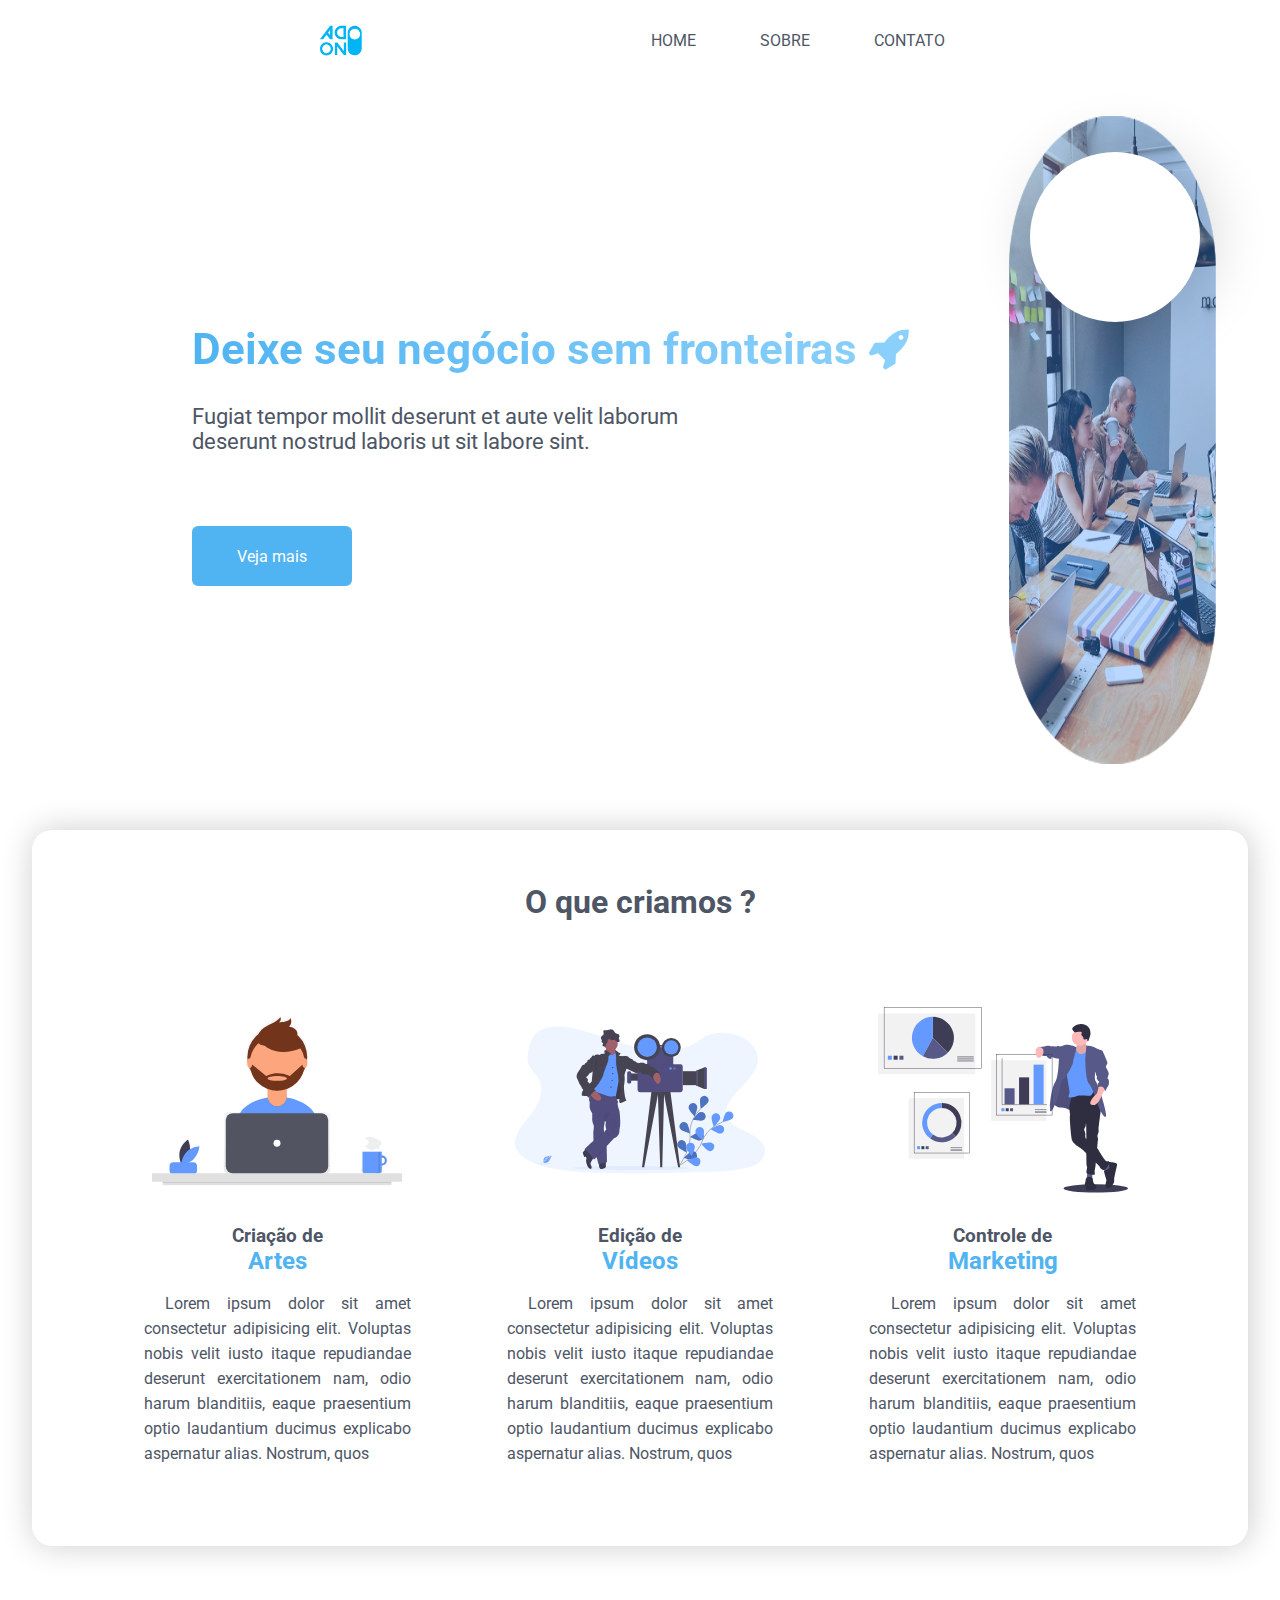
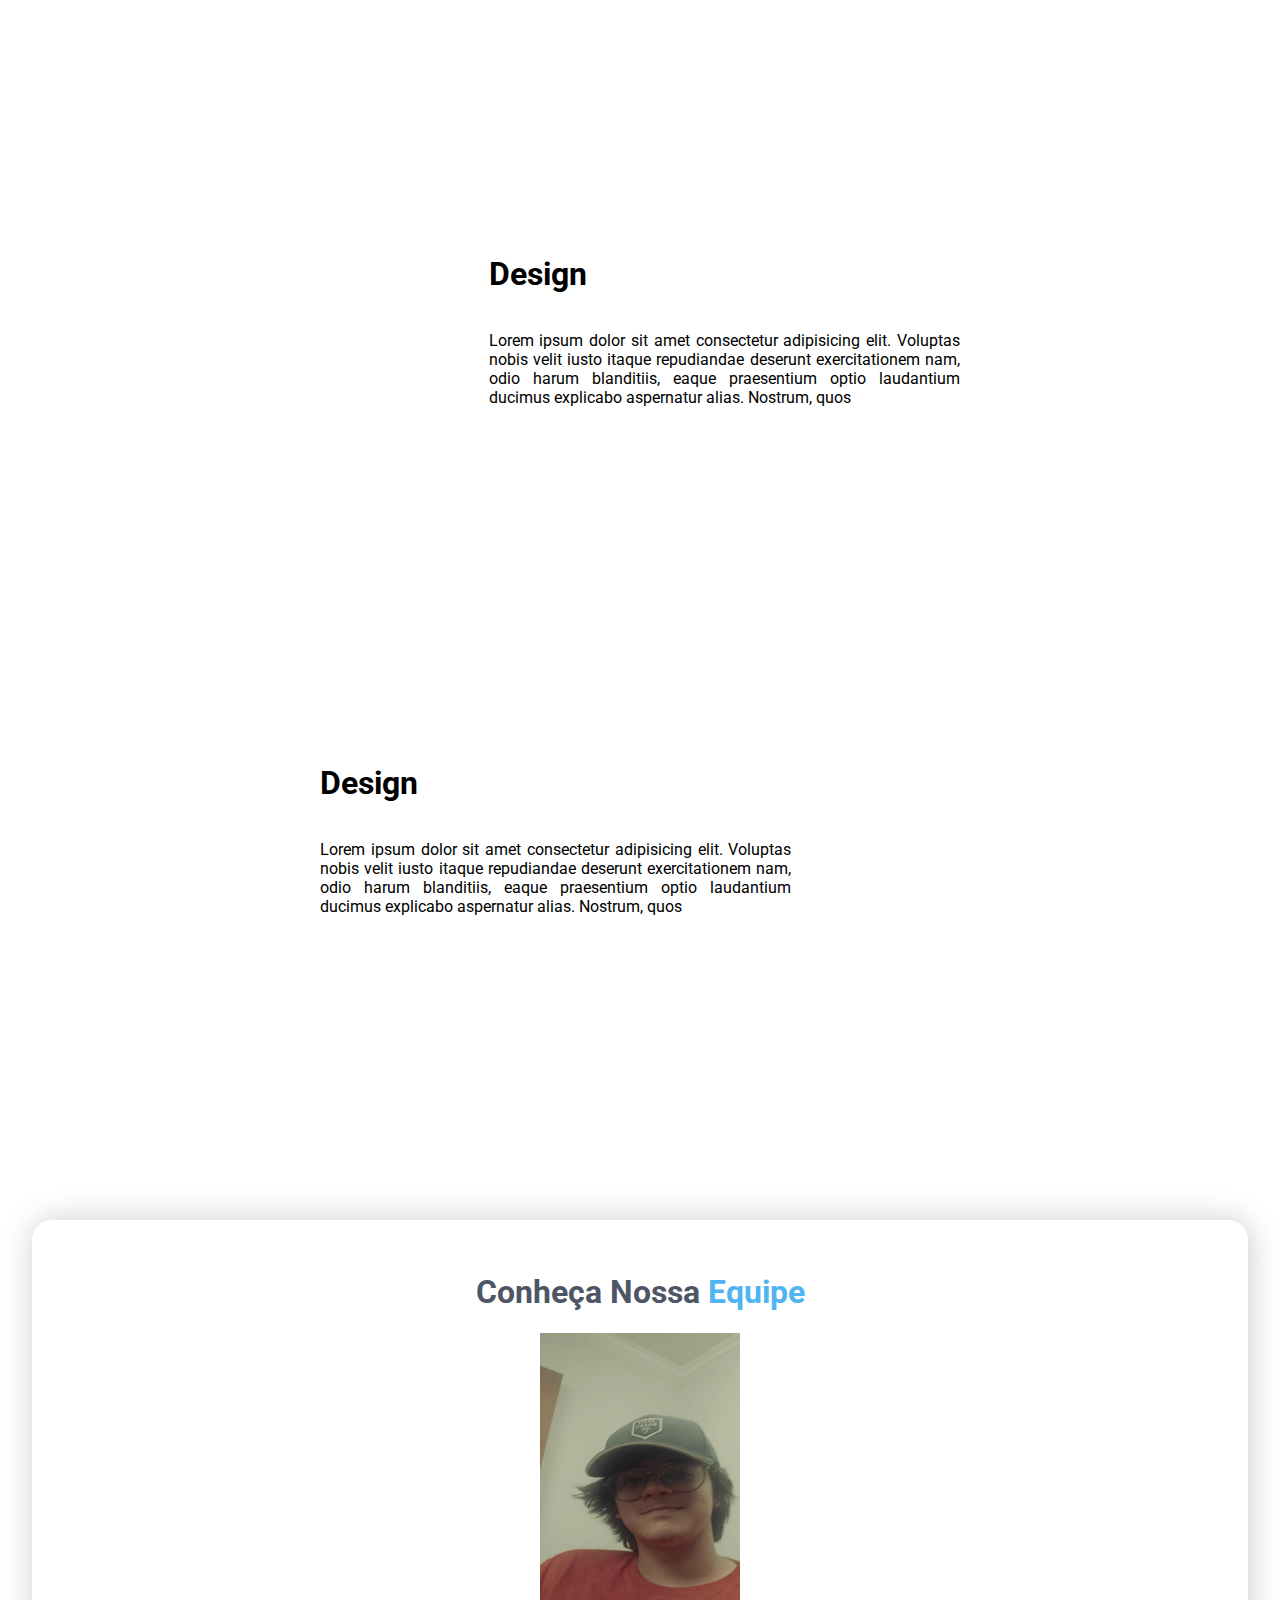
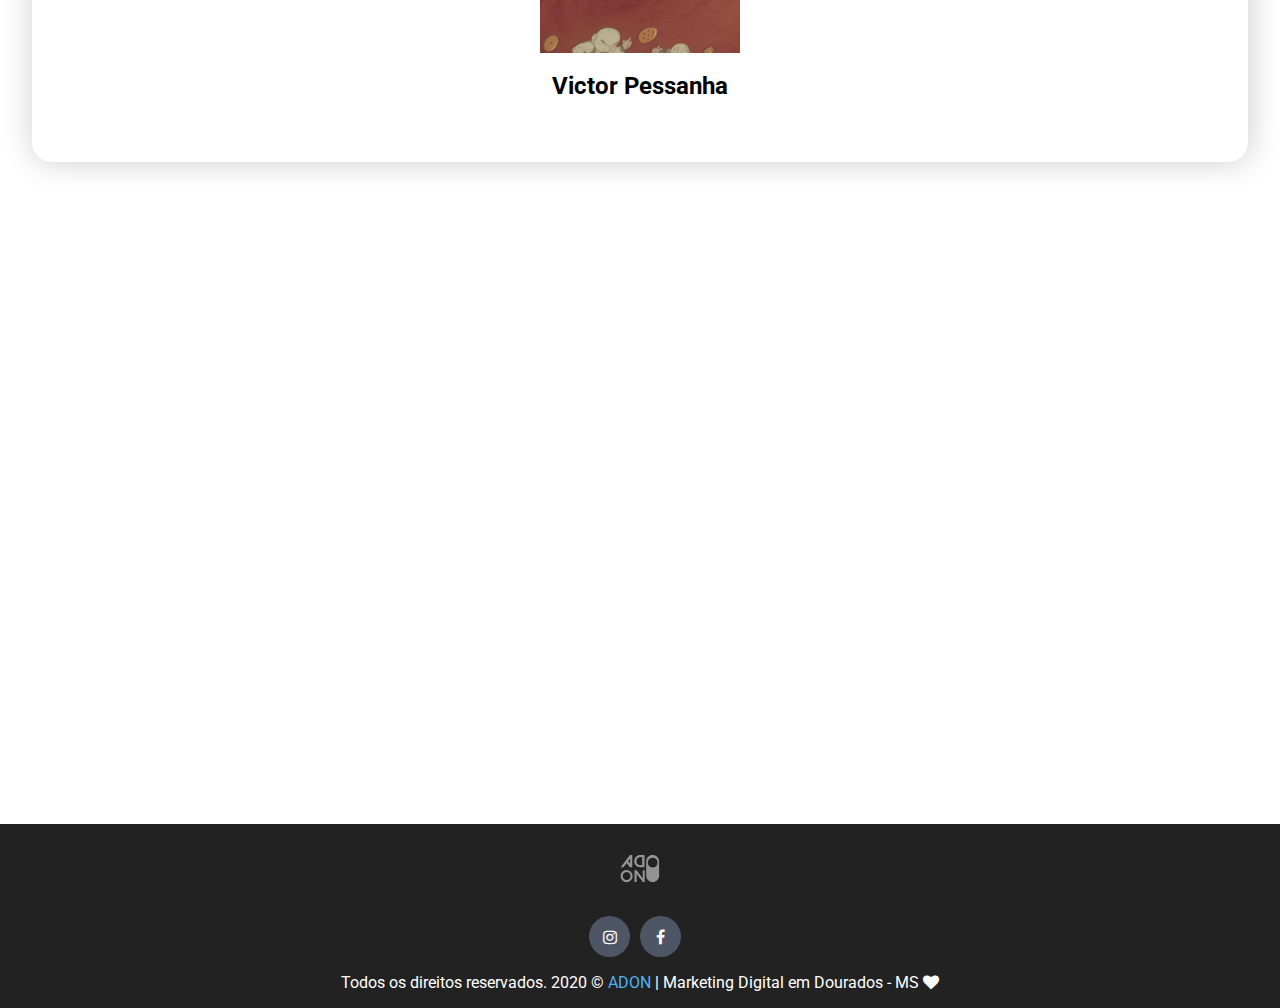
==== index.html @ f7640af8 "add descriptions" ====
<!DOCTYPE html>
<html lang="pt-br">
<head>
    <meta charset="UTF-8">
    <meta name="viewport" content="width=device-width, initial-scale=1.0">
    <link rel="stylesheet" href="./public/css/style.css">
    <link rel="stylesheet" href="./public/css/animation.css">
    <link rel="stylesheet" href="./public/css/section-map.css">
    <link rel="stylesheet" href="./public/css/scroll.css">
    <link href="https://fonts.googleapis.com/css2?family=Roboto:wght@400;700&display=swap" rel="stylesheet">
    <link rel="stylesheet" href="https://cdnjs.cloudflare.com/ajax/libs/font-awesome/4.7.0/css/font-awesome.min.css">
    <link rel="stylesheet" href="https://cdnjs.cloudflare.com/ajax/libs/animate.css/4.1.1/animate.min.css"/>
    <link rel="icon" href="./public/img/favicon.ico">
   
    <title>Ad On</title>
</head>

<body>
    
        <!--Header-->
        <header id="menu">

            <img class="logo" src="./public/img/logo.png" alt="logo">

            <nav class="menu-align">
                <ul class="menu">
                    <li><a href="#home" >HOME</a></li>
                    <li><a href="#sobre">SOBRE</a></li>
                    <li><a href="#contato">CONTATO</a></li>
                </ul>
            </nav>
        </header>

    <main>

        <!--Introduction-->
        <div id="home" class="presentation">
       
            <section class="introduction">
                <div class="intro-text">
                    <h1>Deixe seu negócio sem fronteiras
                        <i class="fa fa-rocket"></i>
                    </h1> 
                    <p>Fugiat tempor mollit deserunt et aute velit laborum deserunt nostrud laboris ut sit labore sint.</p>
                </div>

                <div class="button">
                    <button class="press-button">Veja mais</button>
                </div>

                <div class="circle"></div>

            </section>

            
        </div>

        <!--Sobre-->
        <div id="sobre"></div>
        <section class="container">

            <div class="cto-container">

                <h1>O que criamos ?</h1>

                <div class="cards">

                    <div class="card">
                        <img src="./public/svg/Designer.svg" alt="">
                        <h3>Criação de <h2>Artes</h2></h3>
                        <p>Lorem ipsum dolor sit amet consectetur adipisicing elit. Voluptas nobis velit iusto itaque repudiandae deserunt exercitationem nam, odio harum blanditiis, eaque praesentium optio laudantium ducimus explicabo aspernatur alias. Nostrum, quos</p>

                    </div>

                    <div class="card">
                        <img src="./public/svg/videographer.svg" alt="">
                        <h3>Edição de <h2>Vídeos</h2></h3>
                        <p>Lorem ipsum dolor sit amet consectetur adipisicing elit. Voluptas nobis velit iusto itaque repudiandae deserunt exercitationem nam, odio harum blanditiis, eaque praesentium optio laudantium ducimus explicabo aspernatur alias. Nostrum, quos</p>

                    </div>

                    <div class="card">
                        <img src="./public/svg/data.svg" alt="">
                        <h3>Controle de <h2>Marketing</h2></h3>
                        <p>Lorem ipsum dolor sit amet consectetur adipisicing elit. Voluptas nobis velit iusto itaque repudiandae
                        deserunt exercitationem nam, odio harum blanditiis, eaque praesentium optio laudantium ducimus explicabo aspernatur alias. Nostrum, quos</p>
                    </div>
            
            </div>
                 
        </section>

        <section class="ct-container">

                    <div class="block">
                        <img id="image-1" src="https://images.unsplash.com/photo-1493612276216-ee3925520721?ixlib=rb-1.2.1&ixid=eyJhcHBfaWQiOjEyMDd9&auto=format&fit=crop&w=500&q=60" alt="">
                        <div class="title-topic">
                            <h1>Design</h1>
                            
                            <p>Lorem ipsum dolor sit amet consectetur adipisicing elit. Voluptas nobis velit iusto itaque repudiandae deserunt exercitationem nam, 
                            odio harum blanditiis, eaque praesentium optio laudantium ducimus explicabo aspernatur alias. Nostrum, quos</p>
                        </div>
                    </div>

                    <div class="block"> 

                        <div class="title-topic">
                            <h1>Design</h1>
                            
                            <p>Lorem ipsum dolor sit amet consectetur adipisicing elit. Voluptas nobis velit iusto itaque repudiandae deserunt exercitationem nam, 
                            odio harum blanditiis, eaque praesentium optio laudantium ducimus explicabo aspernatur alias. Nostrum, quos</p>
                        </div>
                        <img id="image-2" src="https://images.unsplash.com/photo-1493612276216-ee3925520721?ixlib=rb-1.2.1&ixid=eyJhcHBfaWQiOjEyMDd9&auto=format&fit=crop&w=500&q=60" alt="">
                    </div>
                 
        </section>

        <section class="container">

            <div class="cto-container">

                <h1>Conheça Nossa <span style="color:var(--primary-color);">Equipe</span></h1>

                    <div class="team">
                        <div class="avatar">
                            <div class="avatar-item">
                                <img src="./public/img/teste.jpeg" width="100%" height="100%"/>
                            </div>
                            <div class="text-overlay">
                                <h2>Victor Pessanha</h2>
                            </div>
                        </div>
                    </div>
            
            </div>
                 
        </section>
        
        <!--Contact-->
        <div id="contato"></div>
        <section>
            <div class="section-adress show-on-scroll">
                <div class="adress">
                    <h1>Contato</h1>

                    <h3>Endereço <i class="fa fa-map"></i></h3>
                    <a class="contact-link" target="_blank" href="https://www.google.com.br/maps/place/Av.+Marcelino+P%C3%ADres,+2858+-+7+-+Jardim+Climax,+Dourados+-+MS,+79801-004/@-22.2269222,-54.8032665,17z/data=!3m1!4b1!4m5!3m4!1s0x9489a831370f9757:0x885b06656bc7b4ed!8m2!3d-22.2269272!4d-54.8010778">
                        Av. Marcelino Píres, 2858 - Jardim Climax, Dourados - MS
                    </a>
                    <h3>E-mail <i class="fa fa-at"></i></h3>
                    <a class="contact-link" target="_blank" href="mailto:ad.on.dds@gmail.com">ad.on.dds@gmail.com</a>
                    <h3>WhatsApp <i class="fa fa-whatsapp"></i></h3>
                    <a class="contact-link" target="_blank" href="https://bit.ly/2YYiLJw">(67) 99803-2080</a>
                    
                </div>

                <div class="map">
                    <iframe src="https://www.google.com/maps/embed?pb=!1m18!1m12!1m3!1d923.3366535624532!2d-54.80155437079226!3d-22.22692395763378!2m3!1f0!2f0!3f0!3m2!1i1024!2i768!4f13.1!3m3!1m2!1s0x9489a831376fc99f%3A0xeb8469febf755a0b!2sAv.%20Marcelino%20P%C3%ADres%2C%202874%20-%20Jardim%20Climax%2C%20Dourados%20-%20MS%2C%2079801-004!5e0!3m2!1spt-BR!2sbr!4v1599331276491!5m2!1spt-BR!2sbr" width="600" height="450" frameborder="0" style="border:0;" allowfullscreen="" aria-hidden="false" tabindex="0"></iframe>
                </div>
            </div>
        </section>
    </main>

   

    <!--Footer-->
    <footer class="footer-area">
    
       <a href="#home" ><img class="logo" src="./public/img/logo.png" alt="logo"></a>
        <div class="sociais">
                
            <a target="_blank" href="https://www.instagram.com/adon.marketing/"> <div class="icons"><i class="fa fa-instagram"></i></div></a>

            <a target="_blank" href="https://web.facebook.com/adon.marketingdigital"> <div class="icons"><i class="fa fa-facebook"></i></div></a>
        </div>
        <p>Todos os direitos reservados. 2020 © <a style="color: #50b4f2;" >ADON</a> |  Marketing Digital em Dourados - MS <i class="fa fa-heart"></i></p>
    </footer>
</body>

<script src="./public/js/scroll.js"></script>
<script src="./public/js/show-on-scroll.js"></script>

</html>
---- public/css/style.css ----
body {
  background: transparent;
}

body, ul, li {
  max-width: 100%;
  max-height: 100%;
  margin: 0px;
  padding: 0px;
  list-style: none;
  font-size: 1rem;
  text-decoration: none;
  overflow-x: hidden;
}

:root {
  --text-color: #4e5666;
  --primary-color: #50b4f2;
  --second-color: #a6ddff;
  --body-background: #cccccc;
  --footer-background: #c2c1c1;
  --primary-white: #fff;
  --primary-black: #4e5666;
  --link-background: #a5a5a5;
  --linear-gradient: (#eb1d1d, #fff);
  --shadow: rgba(0, 0, 0, .2);
  --color-background-black: #222;
}

* {
  font-family: "Roboto", sans-serif;
  scroll-behavior: smooth;
  text-decoration: none;
}

.logo{
  width: 6%;
  height: 6%;
}

header {
  width: 100%;
  min-height: 3em;
  max-height: 80px;
  display: flex;
  align-items: center;
  justify-content: center;
}

header .logo
{
  padding: 0 15rem 0 0;
}


.menu {
  display: flex;
}

.menu li {
  padding: 0 2rem 0;
}

.menu li a {
  color: var(--primary-black);
  transition: ease-in 0.2s;
}

.menu li a:hover {
  cursor: pointer;
  color: var(--primary-color);
  box-shadow: 0 5px;
}

.presentation
{
  display: flex;
  width: 90%;
  align-items: center;
  margin: auto;
  min-height: 80vh;
  background-image: url("../img/fundo.png");
  background-repeat: no-repeat;
  background-position: right;
  background-size: 18% 90%;
  position: relative;
}

.introduction
{
  flex: 1;
  padding: 0 0 0 8rem;
 
}

.intro-text h1
{
  font-size: 44px;
  font-weight: 700;
  background: linear-gradient(to right, var(--primary-color), var(--second-color));
  -webkit-background-clip: text;
  -webkit-text-fill-color: transparent;
}

.intro-text p
{
  margin-top: 5px;
  font-size: 22px;
  color: var(--text-color);
  max-width: 50%;
}

.button
{
  padding: 50px 0 0 0;
}

.press-button
{
  font-size: 16px;
  border: 2px solid var(--primary-color);
  background: var(--primary-color);
  color: var(--primary-white);
  width: 160px;
  height: 60px;
  border-radius: 6px;
  cursor: pointer;
  outline: none;
  transition: 0.3s
}

.press-button:hover
{
  border: 2px solid var(--primary-color);
  background: transparent;
  color: var(--primary-color);

  transition: 0.3s;
  
}

.container {
  width: 100%;
  max-height: 90%;
  margin-top: 30px;
}

.cto-container
{
  width: 90%;
  max-height: 100%;
  text-align: center;
  box-shadow:  .1em 0 2em var(--shadow);
  border-radius: 20px;
  margin: auto;
  padding: 2rem;
}

.cto-container h1
{
  font-size: 32px;
  font-weight: 700;
  color: var(--text-color);
}


.container .cards {
  
  display: flex;
  justify-content: space-between;
  align-items: center;
  margin: auto;
  
  
  padding: 2rem;
}
.container .cards .card {
  display: flex;
  text-align: center;
  margin: 0rem 3rem;
  flex-direction: column;
  align-items: center;
}

.container .cards .card p
{
  text-align: justify;
  text-indent: 08%;
  line-height: 25px;
  color: var(--text-color);
}

.card img
{
  width: 250px;
  height: 250px;
}

.card h2
{
  color: var(--primary-color);
  margin: 0;
  padding: 0;
}

.card h3
{
  color: var(--text-color);
  margin: 0;
  padding: 0;
}


/* SVG's */
.background-svg {
  position: absolute;
  top: -20%;
  right: -5%;
  z-index: 1;
  opacity: 0.8;
}

/*# sourceMappingURL=syle.css.map */

#menu.nav{
  background: black;
}

/* GEOMETRIC CIRCLE */


.team{
  margin: 10px auto;
  display: flex;
  align-items: center;
  justify-content: center;
  flex-direction: row;
}

.avatar{
  max-width: calc(100% / 5);
  width: 100%;
  display: flex;
  align-items: center;
  justify-content: center;
  flex-direction: column;
}



.avatar-item{
  position: relative;
  cursor: pointer;
  width: 200px;
  height: 320px;
}


.contact-link{
  cursor: pointer;
  text-decoration: none;
  color: var(--text-color);
}

.contact-link:hover{
  color: var(--primary-color);
}

.footer-area
{
  max-width: 100%;
  height: 100%;
  background-color: var(--color-background-black);
  z-index: 2;

  display: flex;
  flex-direction: column;
  align-items: center;
  justify-content: center;
  text-align: center;

  color: var(--primary-white);
}

.footer-area img
{
  width: 5.5vw;
  max-height: 100%;
  cursor: pointer;
  filter: saturate(0%);
  transition: ease-out 0.4s;
}

.footer-area img:hover
{
  filter: none;
  transition: ease-in 0.4s;
}

.sociais
{
  display: flex;
  align-items: center;
  justify-content: center;

}

.icons 
{
  display: flex;
  justify-content: center;
  align-items: center;

  cursor: pointer;
  outline: none;
  
  min-width: 3.2vw;
  min-height: 3.2vw;
  border-radius: 50%;
  margin-right: 10px;

  background: var(--text-color);
  transition: ease-in-out 0.3s;
}

.icons i 
{
  color: var(--primary-white);
}

.icons:hover
{
  background: var(--primary-color);
  transition: ease-in-out 0.3s;
}

#contato, #sobre{
  width: 3vw;
  max-height: 100%;
  position: relative;
  top: -6.5vw;
}


.ct-container
{
  width: 100%;
  max-height: 100%;

  display: flex;
  align-items: center;
  justify-content: space-between;
  flex-direction: column;
  text-align: justify;
  margin: 8rem 0rem ;
}

.block
{
  display: flex;
  justify-content: space-between;
  align-items: center;
  padding: 0rem 10rem;
}

.title-topic
{
  display: flex;
  justify-content: center;
  align-items: justify;
  flex-direction: column;
  padding: 10rem;
}

.block #image-1
{
  width: 380px;
  max-height: 100%;
  margin: 2rem;
  box-shadow: 1.5rem 1.5rem rgba(	80, 180, 242, 0.3);
}

.block #image-2
{
  width: 380px;
  max-height: 100%;
  margin: 2rem;
  box-shadow: -1.5rem 1.5rem rgba(	80, 180, 242, 0.3);
}
---- public/css/animation.css ----
.image-background
{
  filter: blur(0px);

  animation: ease-in-out blurTransition 0.7s;
}

@keyframes blurTransition
{
  from
  {
    filter: blur(07px)
  }

  to
  {
    filter: blur(0px)
  }
}



/* GEOMETRIC CIRCLE */


.circle { 
    width: 13.3vw;
    height: 13.3vw; 
    -moz-border-radius: 100%; 
    -webkit-border-radius: 100%; 
    border-radius: 100%;
    position: absolute;
    z-index: 2;
    top: 10%;
    right: 1.4%;
    background: #fff;
    box-shadow: .4em 0 4em rgba(0, 0, 0, .2);

    animation: ease-in-out transitionCircle 0.9s;
  }


  @keyframes transitionCircle
  {
      from{
          background: #50b4f2;
          top: 50%
      }

      to
      {
          top: 10%;
          background: #fff;
      }
  }
---- public/css/section-map.css ----
:root {
    --text-color: #4e5666;
    --primary-color: #50b4f2;
    --body-background: #cccccc;
    --footer-background: #c2c1c1;
    --primary-white: #fff;
    --primary-black: #4e5666;
    --link-background: #a5a5a5;
    --linear-gradient: (#eb1d1d, #fff);
  }
  

.section-adress
{
    padding: 3rem;
    display: flex;
    justify-content: center;
    align-items: center;
    
}

.section-adress h1
{
    font-size: 42px;
    
}

.adress
{ 
    margin: auto;
    color: var(--text-color);
}

.map
{
    max-height: 100%;
    margin: auto;
}
---- public/css/scroll.css ----
html:not([data-scroll='0']) header{

		position: fixed;
		top: 0;
		z-index: 999;
		background-color: #fff;
		box-shadow: 0 0 .5em rgba(0, 0, 0, .5);
}

.section-adress{
	position: relative;
	width: 80%;
	max-height: 100%;
  
	padding: 2rem;
	margin: auto;
	margin-top: 5vw;

	border: 1em solid #fff;
  	border-bottom: 4em solid #fff;
  	border-radius: .25em;
  	box-shadow: 0.5em 1em 2em .25em rgba(0,0,0,.2);
  	opacity: 0;
  	transform: translateY(10em);
  	transition: transform 2s .25s cubic-bezier(0,1,.3,1),
              opacity .3s .25s ease-out;
  	will-change: transform, opacity;
}

.section-adress.is-visible{
	opacity: 1;
	transform: rotateZ(0deg)
}
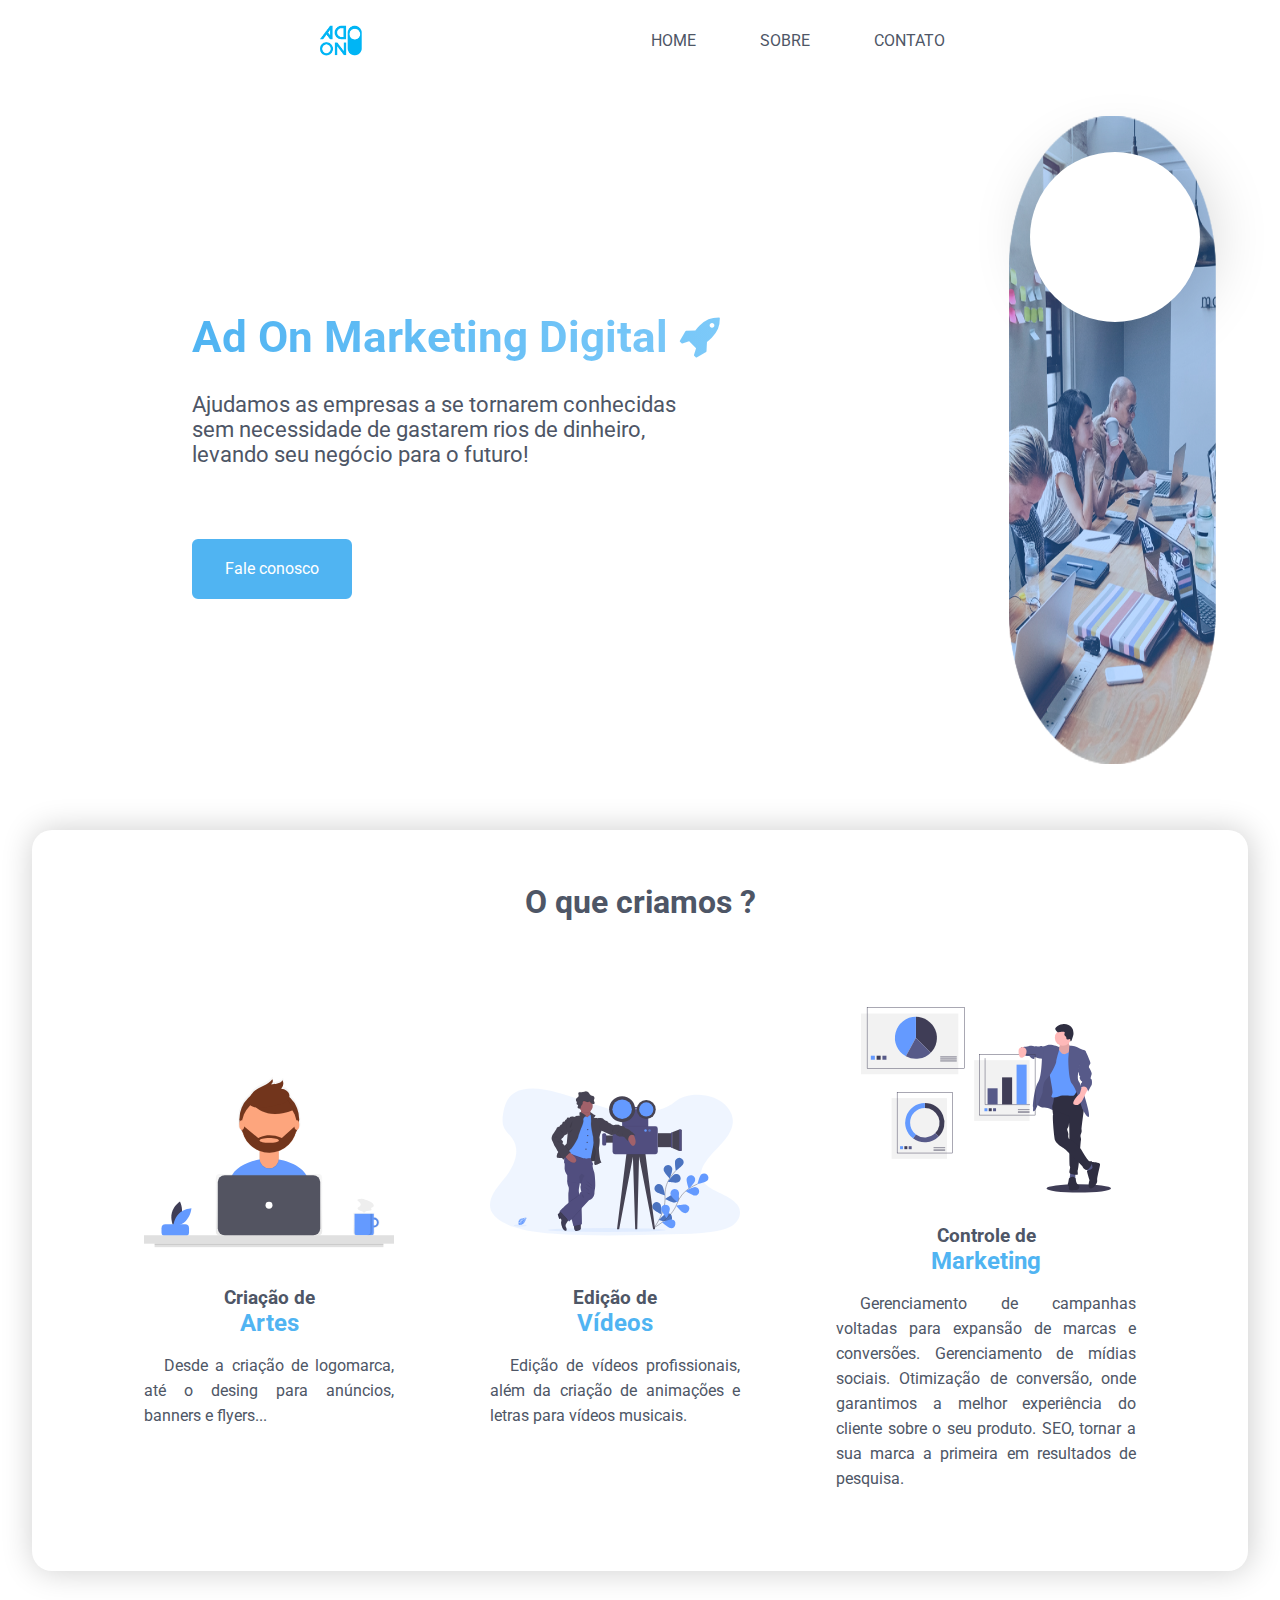
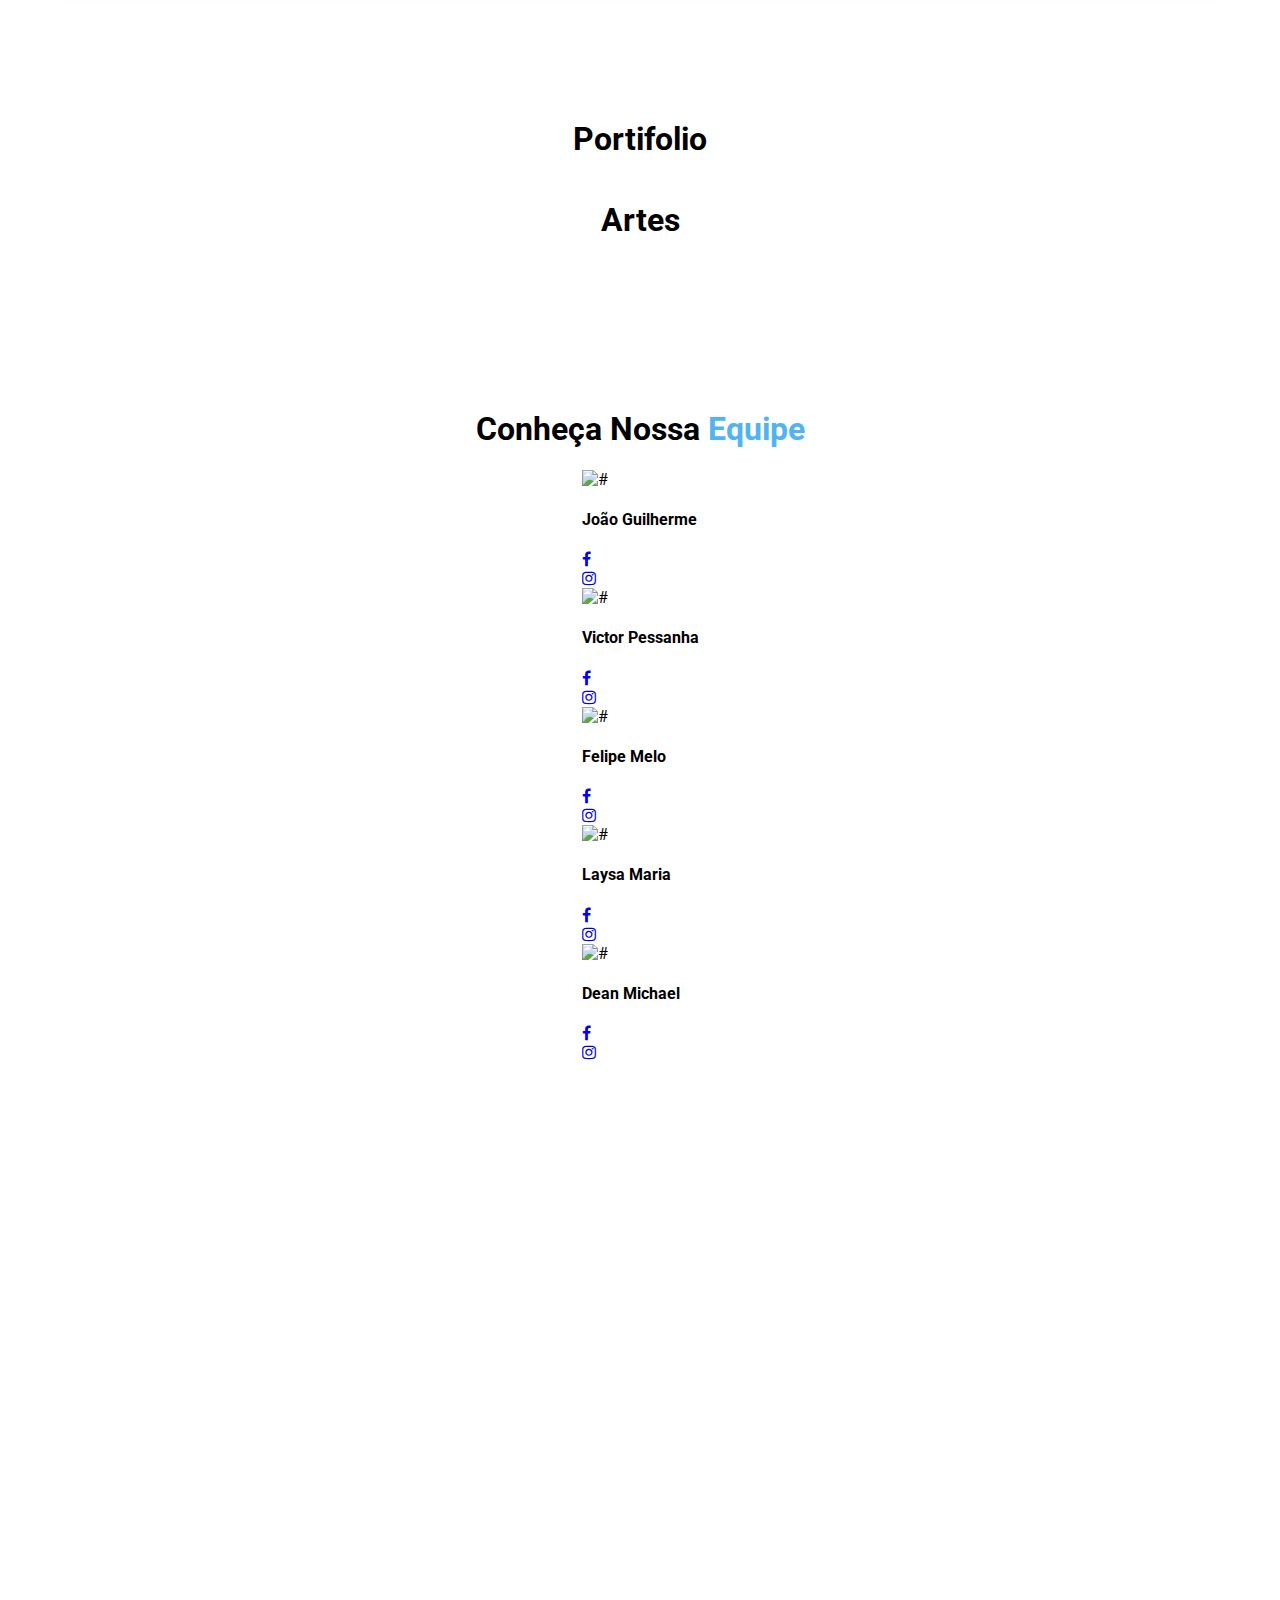
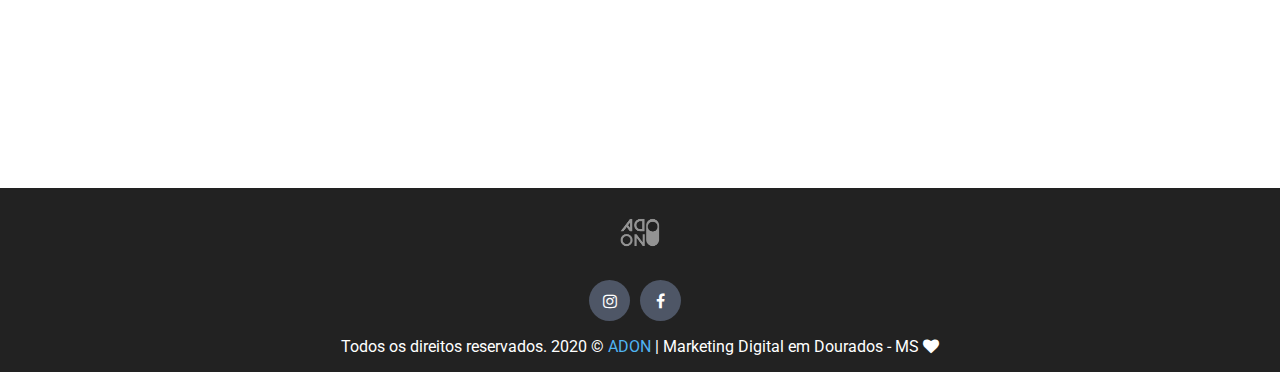
==== commit 4d98c072: "Mudanças do Avatar" ====
--- a/index.html
+++ b/index.html
@@ -4,6 +4,7 @@
     <meta charset="UTF-8">
     <meta name="viewport" content="width=device-width, initial-scale=1.0">
     <link rel="stylesheet" href="./public/css/style.css">
+    <link rel="stylesheet" href="./public/css/staff.css">
     <link rel="stylesheet" href="./public/css/animation.css">
     <link rel="stylesheet" href="./public/css/section-map.css">
     <link rel="stylesheet" href="./public/css/scroll.css">
@@ -38,14 +39,14 @@
        
             <section class="introduction">
                 <div class="intro-text">
-                    <h1>Deixe seu negócio sem fronteiras
+                    <h1>Ad On Marketing Digital
                         <i class="fa fa-rocket"></i>
                     </h1> 
-                    <p>Fugiat tempor mollit deserunt et aute velit laborum deserunt nostrud laboris ut sit labore sint.</p>
+                    <p>Ajudamos as empresas a se tornarem conhecidas sem necessidade de gastarem rios de dinheiro, levando seu negócio para o futuro!</p>
                 </div>
 
                 <div class="button">
-                    <button class="press-button">Veja mais</button>
+                   <a href="#contato"><button class="press-button" >Fale conosco</button></a>
                 </div>
 
                 <div class="circle"></div>
@@ -55,7 +56,7 @@
             
         </div>
 
-        <!--Sobre-->
+        <!--About-->
         <div id="sobre"></div>
         <section class="container">
 
@@ -68,69 +69,138 @@
                     <div class="card">
                         <img src="./public/svg/Designer.svg" alt="">
                         <h3>Criação de <h2>Artes</h2></h3>
-                        <p>Lorem ipsum dolor sit amet consectetur adipisicing elit. Voluptas nobis velit iusto itaque repudiandae deserunt exercitationem nam, odio harum blanditiis, eaque praesentium optio laudantium ducimus explicabo aspernatur alias. Nostrum, quos</p>
+                        <p>Desde a criação de logomarca, até o desing para anúncios, banners e flyers...</p>
 
                     </div>
 
                     <div class="card">
                         <img src="./public/svg/videographer.svg" alt="">
                         <h3>Edição de <h2>Vídeos</h2></h3>
-                        <p>Lorem ipsum dolor sit amet consectetur adipisicing elit. Voluptas nobis velit iusto itaque repudiandae deserunt exercitationem nam, odio harum blanditiis, eaque praesentium optio laudantium ducimus explicabo aspernatur alias. Nostrum, quos</p>
+                        <p>Edição de vídeos profissionais, além da criação de animações e letras para vídeos musicais.</p>
 
                     </div>
 
                     <div class="card">
                         <img src="./public/svg/data.svg" alt="">
                         <h3>Controle de <h2>Marketing</h2></h3>
-                        <p>Lorem ipsum dolor sit amet consectetur adipisicing elit. Voluptas nobis velit iusto itaque repudiandae
-                        deserunt exercitationem nam, odio harum blanditiis, eaque praesentium optio laudantium ducimus explicabo aspernatur alias. Nostrum, quos</p>
+                        <p>Gerenciamento de campanhas voltadas para expansão de marcas e conversões. Gerenciamento de mídias sociais. 
+                            Otimização de conversão, onde garantimos a melhor experiência do cliente sobre o seu produto. SEO, 
+                            tornar a sua marca a primeira em resultados de pesquisa.</p>
                     </div>
             
             </div>
                  
         </section>
 
+        <!--Portifolio-->
         <section class="ct-container">
 
-                    <div class="block">
-                        <img id="image-1" src="https://images.unsplash.com/photo-1493612276216-ee3925520721?ixlib=rb-1.2.1&ixid=eyJhcHBfaWQiOjEyMDd9&auto=format&fit=crop&w=500&q=60" alt="">
-                        <div class="title-topic">
-                            <h1>Design</h1>
-                            
-                            <p>Lorem ipsum dolor sit amet consectetur adipisicing elit. Voluptas nobis velit iusto itaque repudiandae deserunt exercitationem nam, 
-                            odio harum blanditiis, eaque praesentium optio laudantium ducimus explicabo aspernatur alias. Nostrum, quos</p>
-                        </div>
-                    </div>
-
-                    <div class="block"> 
-
-                        <div class="title-topic">
-                            <h1>Design</h1>
-                            
-                            <p>Lorem ipsum dolor sit amet consectetur adipisicing elit. Voluptas nobis velit iusto itaque repudiandae deserunt exercitationem nam, 
-                            odio harum blanditiis, eaque praesentium optio laudantium ducimus explicabo aspernatur alias. Nostrum, quos</p>
-                        </div>
-                        <img id="image-2" src="https://images.unsplash.com/photo-1493612276216-ee3925520721?ixlib=rb-1.2.1&ixid=eyJhcHBfaWQiOjEyMDd9&auto=format&fit=crop&w=500&q=60" alt="">
-                    </div>
+            <h1>Portifolio</h1>
+
+            <div class="art">
+
+                <h1>Artes</h1>
+
+                <div class="pic">
+
+                </div>
+
+                <div class="pic">
+
+                </div>
+            </div>
                  
         </section>
 
+        <!--Staff-->
         <section class="container">
 
-            <div class="cto-container">
+            <div class="ct-container">
 
                 <h1>Conheça Nossa <span style="color:var(--primary-color);">Equipe</span></h1>
 
-                    <div class="team">
-                        <div class="avatar">
-                            <div class="avatar-item">
-                                <img src="./public/img/teste.jpeg" width="100%" height="100%"/>
+                <div class="row">
+                    <div class="col">
+                      <div class="full team_blog_colum">
+                        <div class="it_team_img"> <img class="img-responsive" src="./public/img/teste.jpg" alt="#"> </div>
+                        <div class="team_feature_head">
+                          <h4>João Guilherme</h4>
+                        </div>
+                        <div class="team_feature_social">
+                          <div class="social_icon">
+                            <ul class="list-inline">
+                              <li><a class="fa fa-facebook" href="https://www.facebook.com/joogui01" title="Facebook" target="_blank"></a></li>
+                              <li><a class="fa fa-instagram" href="https://www.instagram.com/joguiilherme" title="Instagram" target="_blank"></a></li>
+                            </ul>
+                          </div>
+                        </div>
+                      </div>
+                    </div>
+                    <div class="col">
+                      <div class="full team_blog_colum">
+                        <div class="it_team_img"> <img class="img-responsive" src="./public/img/teste.jpg" alt="#"> </div>
+                        <div class="team_feature_head">
+                          <h4>Victor Pessanha</h4>
+                        </div>
+                        <div class="team_feature_social">
+                          <div class="social_icon">
+                            <ul class="list-inline">
+                              <li><a class="fa fa-facebook" href="https://www.facebook.com/victor.pessanha.58" title="Facebook" target="_blank"></a></li>
+                              <li><a class="fa fa-instagram" href="https://www.instagram.com/vitonhas" title="Instagram" target="_blank"></a></li>
+                            </ul>
+                          </div>
+                        </div>
+                      </div>
+                    </div>
+                    <div class="col">
+                      <div class="full team_blog_colum">
+                        <div class="it_team_img"> <img class="img-responsive" src="./public/img/teste.jpg" alt="#"> </div>
+                        <div class="team_feature_head">
+                          <h4>Felipe Melo</h4>
+                        </div>
+                        <div class="team_feature_social">
+                          <div class="social_icon">
+                            <ul class="list-inline">
+                              <li><a class="fa fa-facebook" href="https://www.facebook.com/felipe.melomoura" title="Facebook" target="_blank"></a></li>
+                              <li><a class="fa fa-instagram" href="https://www.instagram.com/leef.js" title="Instagram" target="_blank"></a></li>
+                            </ul>
+                          </div>
+                        </div>
+                      </div>
+                    </div>
+                    <div class="col">
+                      <div class="full team_blog_colum">
+                        <div class="it_team_img"> <img class="img-responsive" src="./public/img/teste.jpg" alt="#"> </div>
+                        <div class="team_feature_head">
+                          <h4>Laysa Maria</h4>
+                        </div>
+                        <div class="team_feature_social">
+                          <div class="social_icon">
+                            <ul class="list-inline">
+                              <li><a class="fa fa-facebook" href="https://www.facebook.com/laysamaria.dasilvarodrigues.9" title="Facebook" target="_blank"></a></li>
+                              <li><a class="fa fa-instagram" href="https://www.instagram.com/_laysamaria" title="Instagram" target="_blank"></a></li>
+                            </ul>
+                          </div>
+                        </div>
+                      </div>
+                    </div>
+                    <div class="col">
+                        <div class="full team_blog_colum">
+                          <div class="it_team_img"> <img class="img-responsive" src="./public/img/teste.jpg" alt="#"> </div>
+                          <div class="team_feature_head">
+                            <h4>Dean Michael</h4>
+                          </div>
+                          <div class="team_feature_social">
+                            <div class="social_icon">
+                              <ul class="list-inline">
+                                <li><a class="fa fa-facebook" href="https://www.facebook.com/" title="Facebook" target="_blank"></a></li>
+                                <li><a class="fa fa-instagram" href="https://www.instagram.com" title="Instagram" target="_blank"></a></li>
+                              </ul>
                             </div>
-                            <div class="text-overlay">
-                                <h2>Victor Pessanha</h2>
-                            </div>
-                        </div>
-                    </div>
+                          </div>
+                        </div>
+                      </div>
+                  </div>
             
             </div>
                  
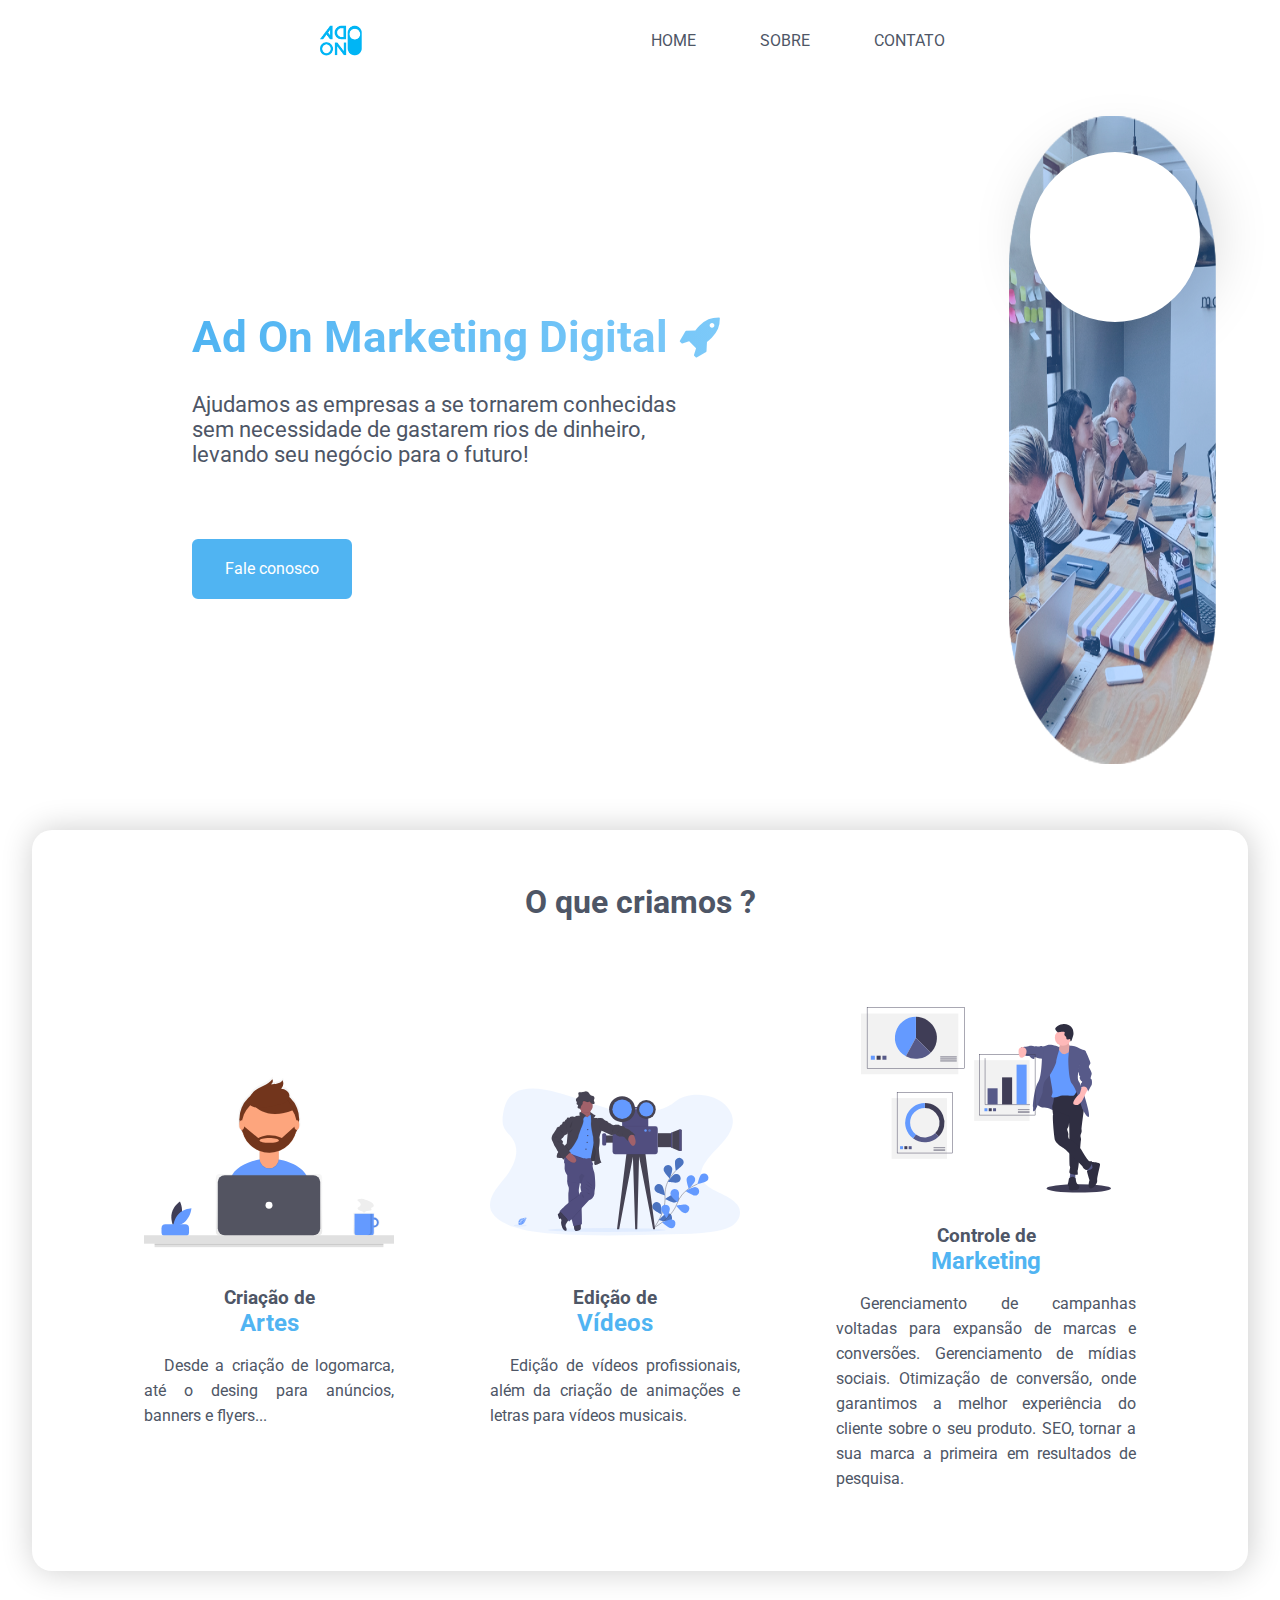
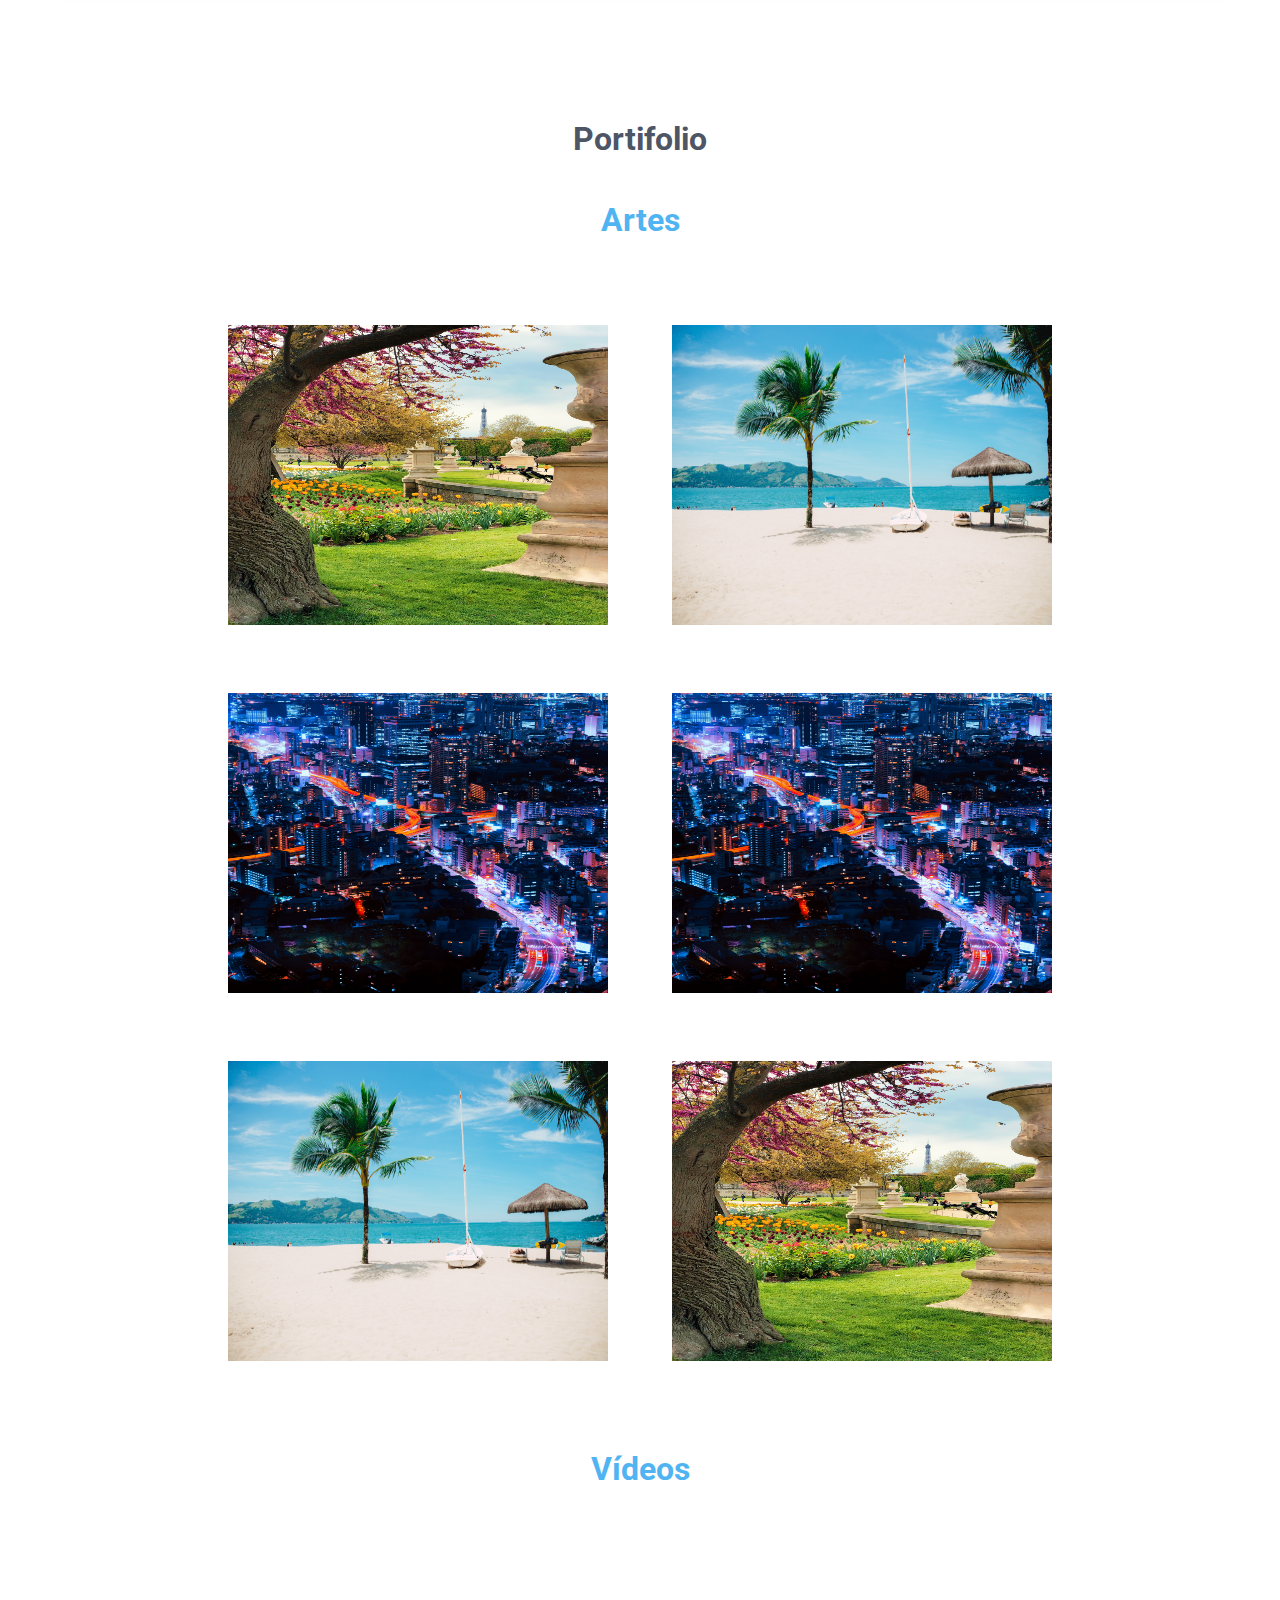
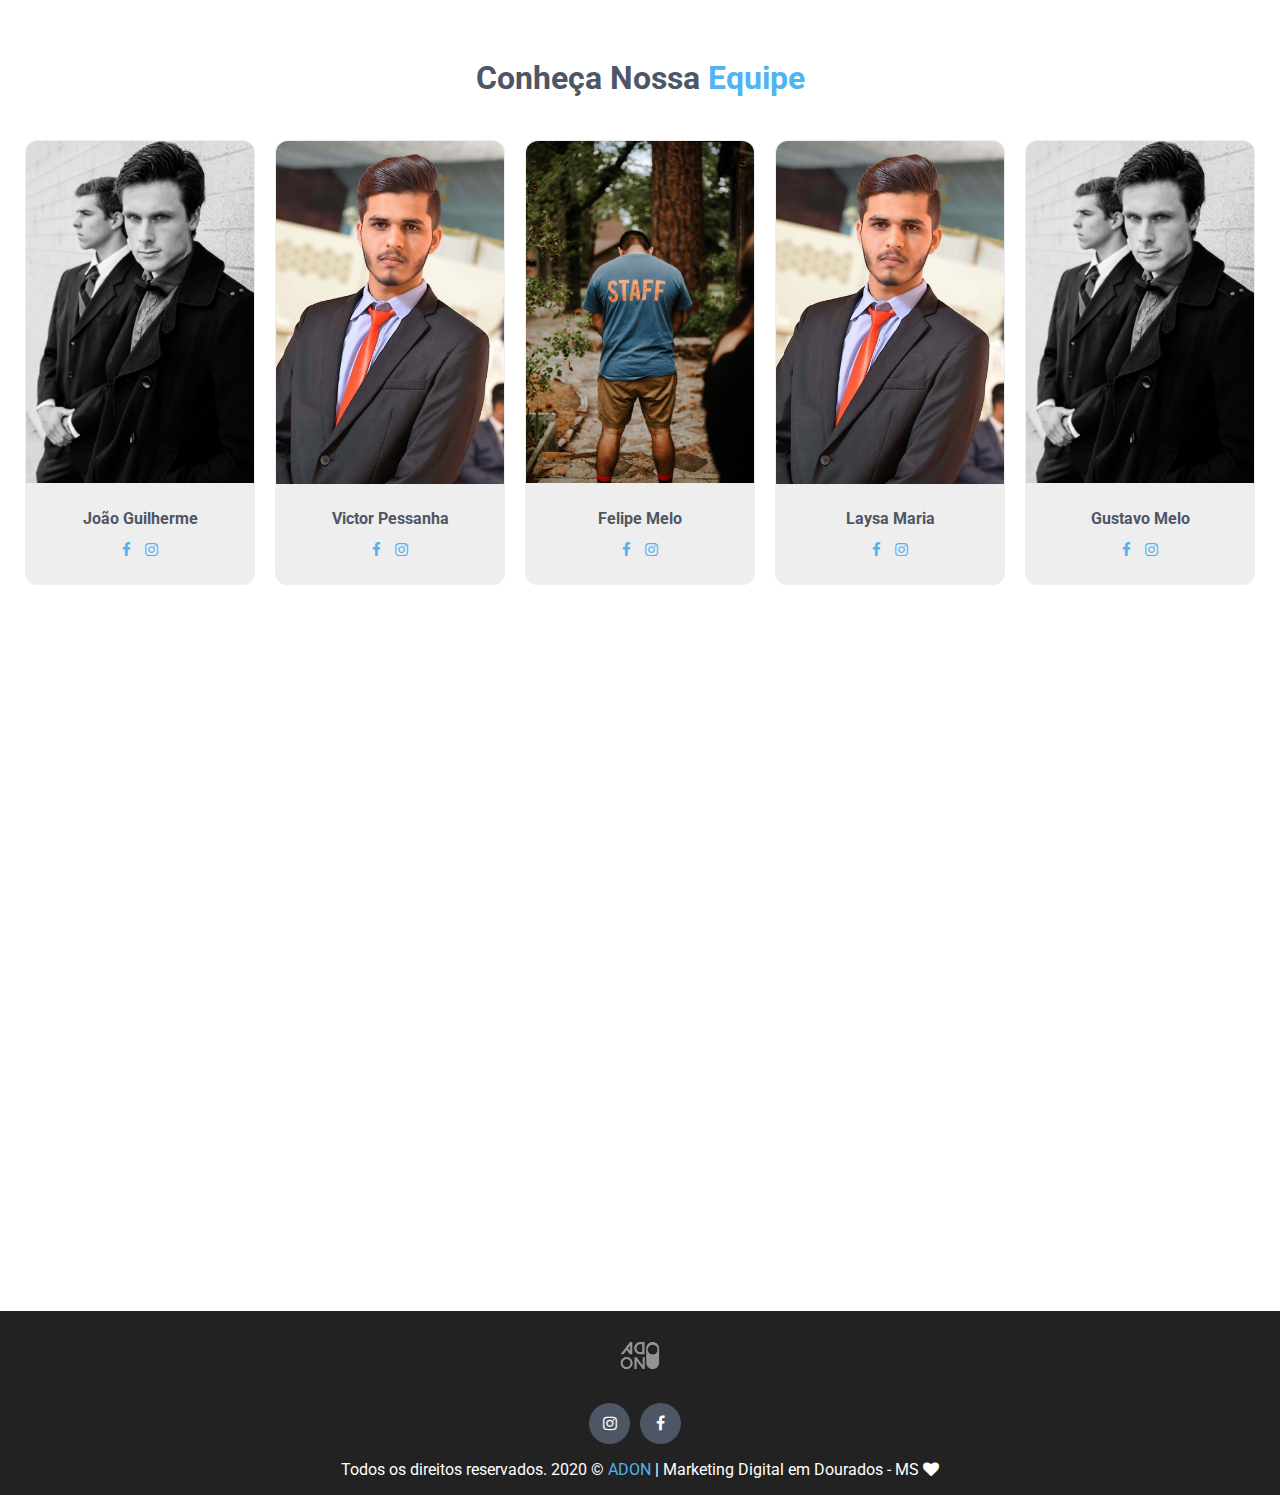
==== commit fbde0f44: "Artes funcionando" ====
--- a/index.html
+++ b/index.html
@@ -96,18 +96,60 @@
         <section class="ct-container">
 
             <h1>Portifolio</h1>
-
+              
             <div class="art">
 
-                <h1>Artes</h1>
-
-                <div class="pic">
-
-                </div>
-
-                <div class="pic">
-
-                </div>
+              <h1>Artes</h1>
+
+              <div class="cards">
+                <div class="pic">
+                  <img src="./public/img/art_1.jpg"/>
+                  <div class="overlay">
+                    <h2>Imagem 1</h2>
+                  </div>
+                </div>
+
+                <div class="pic">
+                  <img src="./public/img/art_2.jpg"/>
+                  <div class="overlay">
+                    <h2>Imagem 2</h2>
+                  </div>
+                </div>
+
+                <div class="pic">
+                  <img src="./public/img/art_3.jpg"/>
+                  <div class="overlay">
+                    <h2>Imagem 3</h2>
+                  </div>
+                </div>
+
+                <div class="pic">
+                  <img src="./public/img/art_3.jpg"/>
+                  <div class="overlay">
+                    <h2>Imagem 3</h2>
+                  </div>
+                </div>
+
+                <div class="pic">
+                  <img src="./public/img/art_2.jpg"/>
+                  <div class="overlay">
+                    <h2>Imagem 2</h2>
+                  </div>
+                </div>
+
+                <div class="pic">
+                  <img src="./public/img/art_1.jpg"/>
+                  <div class="overlay">
+                    <h2>Imagem 1</h2>
+                  </div>
+                </div>
+              </div>
+            </div>
+
+            <div class="video">
+
+              <h1>Vídeos</h1>
+
             </div>
                  
         </section>
@@ -122,7 +164,7 @@
                 <div class="row">
                     <div class="col">
                       <div class="full team_blog_colum">
-                        <div class="it_team_img"> <img class="img-responsive" src="./public/img/teste.jpg" alt="#"> </div>
+                        <div class="it_team_img"> <img class="img-responsive" src="./public/img/teste_1.jpg" alt="#"> </div>
                         <div class="team_feature_head">
                           <h4>João Guilherme</h4>
                         </div>
@@ -138,7 +180,7 @@
                     </div>
                     <div class="col">
                       <div class="full team_blog_colum">
-                        <div class="it_team_img"> <img class="img-responsive" src="./public/img/teste.jpg" alt="#"> </div>
+                        <div class="it_team_img"> <img class="img-responsive" src="./public/img/teste_2.jpg" alt="#"> </div>
                         <div class="team_feature_head">
                           <h4>Victor Pessanha</h4>
                         </div>
@@ -154,7 +196,7 @@
                     </div>
                     <div class="col">
                       <div class="full team_blog_colum">
-                        <div class="it_team_img"> <img class="img-responsive" src="./public/img/teste.jpg" alt="#"> </div>
+                        <div class="it_team_img"> <img class="img-responsive" src="./public/img/teste_3.jpg" alt="#"> </div>
                         <div class="team_feature_head">
                           <h4>Felipe Melo</h4>
                         </div>
@@ -170,7 +212,7 @@
                     </div>
                     <div class="col">
                       <div class="full team_blog_colum">
-                        <div class="it_team_img"> <img class="img-responsive" src="./public/img/teste.jpg" alt="#"> </div>
+                        <div class="it_team_img"> <img class="img-responsive" src="./public/img/teste_2.jpg" alt="#"> </div>
                         <div class="team_feature_head">
                           <h4>Laysa Maria</h4>
                         </div>
@@ -186,15 +228,15 @@
                     </div>
                     <div class="col">
                         <div class="full team_blog_colum">
-                          <div class="it_team_img"> <img class="img-responsive" src="./public/img/teste.jpg" alt="#"> </div>
+                          <div class="it_team_img"> <img class="img-responsive" src="./public/img/teste_1.jpg" alt="#"> </div>
                           <div class="team_feature_head">
-                            <h4>Dean Michael</h4>
+                            <h4>Gustavo Melo</h4>
                           </div>
                           <div class="team_feature_social">
                             <div class="social_icon">
                               <ul class="list-inline">
-                                <li><a class="fa fa-facebook" href="https://www.facebook.com/" title="Facebook" target="_blank"></a></li>
-                                <li><a class="fa fa-instagram" href="https://www.instagram.com" title="Instagram" target="_blank"></a></li>
+                                <li><a class="fa fa-facebook" href="https://www.facebook.com/profile.php?id=100003875913433" title="Facebook" target="_blank"></a></li>
+                                <li><a class="fa fa-instagram" href="https://www.instagram.com/henrigustav/" title="Instagram" target="_blank"></a></li>
                               </ul>
                             </div>
                           </div>
--- a/public/css/style.css
+++ b/public/css/style.css
@@ -228,7 +228,119 @@
 
 /* GEOMETRIC CIRCLE */
 
-
+/* Portifolio START */
+.ct-container
+{
+  width: 100%;
+  max-height: 100%;
+
+  display: flex;
+  align-items: center;
+  justify-content: space-between;
+  flex-direction: column;
+  text-align: justify;
+  margin: 8rem 0rem ;
+}
+
+.ct-container h1
+{
+  font-size: 32px;
+  font-weight: 700;
+  color: var(--text-color);
+}
+
+/* Artes */
+.art
+{
+  display: absolute;
+  text-align: center;
+  padding: 0rem 10rem;
+}
+
+.art h1{
+  font-size: 32px;
+  font-weight: 700;
+  color: var(--primary-color);
+}
+
+.art .cards {
+  
+  display: flex;
+  flex-direction: row;
+  justify-content: center;
+  align-items: center;
+  margin: auto;
+  flex-wrap: wrap;
+  
+  
+  padding: 2rem;
+}
+
+.pic 
+{
+  position: relative;
+  margin: 2rem;
+}
+
+.pic img{
+  width: 380px;
+  height: 300px;
+}
+
+.pic .overlay{
+  position: absolute;
+  top: 0;
+  height: 300px;
+  width: 380px;
+  opacity: 0;
+  transition: .3s ease-in-out;
+  background: var(--primary-color);
+}
+
+.overlay h2{
+  color: var(--text-color);
+  font-size: 20px;
+  position: absolute;
+  top: 50%;
+  left: 50%;
+  -webkit-transform: translate(-50%, -50%);
+  -ms-transform: translate(-50%, -50%);
+  transform: translate(-50%, -50%);
+  text-align: center;
+  opacity: 1;
+  cursor: default;
+}
+
+.overlay:hover{
+  opacity: 0.9;
+}
+
+/* Vídeos */
+
+.video
+{
+  display: absolute;
+  text-align: center;
+  padding: 0rem 10rem;
+}
+
+.video h1{
+  font-size: 32px;
+  font-weight: 700;
+  color: var(--primary-color);
+}
+
+.title-topic
+{
+  display: flex;
+  justify-content: center;
+  align-items: justify;
+  flex-direction: column;
+  padding: 10rem;
+}
+/* Portifolio END */
+
+/* Staff START */
 .team{
   margin: 10px auto;
   display: flex;
@@ -254,8 +366,9 @@
   width: 200px;
   height: 320px;
 }
-
-
+/* Staff END */
+
+/* Contact start */
 .contact-link{
   cursor: pointer;
   text-decoration: none;
@@ -265,7 +378,9 @@
 .contact-link:hover{
   color: var(--primary-color);
 }
-
+/* Contact END */
+
+/* Footer start */
 .footer-area
 {
   max-width: 100%;
@@ -333,6 +448,7 @@
   background: var(--primary-color);
   transition: ease-in-out 0.3s;
 }
+/* Footer END */
 
 #contato, #sobre{
   width: 3vw;
@@ -342,48 +458,4 @@
 }
 
 
-.ct-container
-{
-  width: 100%;
-  max-height: 100%;
-
-  display: flex;
-  align-items: center;
-  justify-content: space-between;
-  flex-direction: column;
-  text-align: justify;
-  margin: 8rem 0rem ;
-}
-
-.block
-{
-  display: flex;
-  justify-content: space-between;
-  align-items: center;
-  padding: 0rem 10rem;
-}
-
-.title-topic
-{
-  display: flex;
-  justify-content: center;
-  align-items: justify;
-  flex-direction: column;
-  padding: 10rem;
-}
-
-.block #image-1
-{
-  width: 380px;
-  max-height: 100%;
-  margin: 2rem;
-  box-shadow: 1.5rem 1.5rem rgba(	80, 180, 242, 0.3);
-}
-
-.block #image-2
-{
-  width: 380px;
-  max-height: 100%;
-  margin: 2rem;
-  box-shadow: -1.5rem 1.5rem rgba(	80, 180, 242, 0.3);
-}
+
--- a/public/css/staff.css
+++ b/public/css/staff.css
@@ -0,0 +1,109 @@
+.row{
+    display:-webkit-box;
+    display:-ms-flexbox;
+    display:flex;
+    -ms-flex-wrap:wrap;
+    flex-wrap:wrap;
+    margin-right:-15px;
+    margin-left:-15px;
+    margin-top: 12px;
+}
+
+.col{
+    width: 230px;
+    align-items: center;
+    display: flex;
+    flex-direction: row;
+    padding: 10px 10px 0;
+}
+
+.list-inline{
+    padding-left:0;
+    list-style:none
+}
+
+.full {
+	max-width: 100%;
+	float: center;
+    margin: 0;
+	padding: 0;
+}
+
+.team_blog_colum {
+	background: #eee;
+	padding-bottom: 25px;
+    border: solid #eee 1.5px;
+    border-radius: 12px;
+    transition: ease all 0.5s;
+    font-family: "Roboto", sans-serif;
+    color: var(--text-color);
+}
+
+.team_blog_colum:hover,
+.team_blog_colum:focus {
+	background: var(--primary-color);
+	border-color: var(--primary-color);
+}
+
+.team_blog_colum:hover h4,
+.team_blog_colum:focus h4 {
+    color: var(--white);
+    cursor: default;
+	transition: ease all 0.5s;
+}
+
+.team_blog_colum:hover a,
+.team_blog_colum:focus a {
+	color: #fff;
+}
+
+.it_team_img img {
+    width: 100%;
+    border-radius: 12px 12px 0 0;
+}
+
+.img-responsive {
+	max-width: 100%;
+}
+
+.team_feature_head {
+	text-align: center;
+}
+
+.team_feature_head h4 {
+	margin-bottom: 10px;
+}
+
+.team_feature_social {
+	float: left;
+	width: 100%;
+	justify-content: center;
+	display: flex;
+}
+
+.team_feature_social .social_icon ul li {
+	display: inline;
+	font-size: 15px;
+    margin: 0px 5px;
+    text-decoration: none;
+}
+
+.social_icon ul {
+	list-style: none;
+	float: left;
+}
+
+.social_icon ul li {
+	display: inline;
+	font-size: 15px;
+	margin-right: 15px;
+}
+
+.social_icon ul li a {
+    color: var(--primary-color)
+}
+
+.social_icon {
+	float: left;
+	margin: 2px 0 0 0;
+}--- a/public/css/scroll.css
+++ b/public/css/scroll.css
@@ -5,6 +5,7 @@
 		z-index: 999;
 		background-color: #fff;
 		box-shadow: 0 0 .5em rgba(0, 0, 0, .5);
+	
 }
 
 .section-adress{
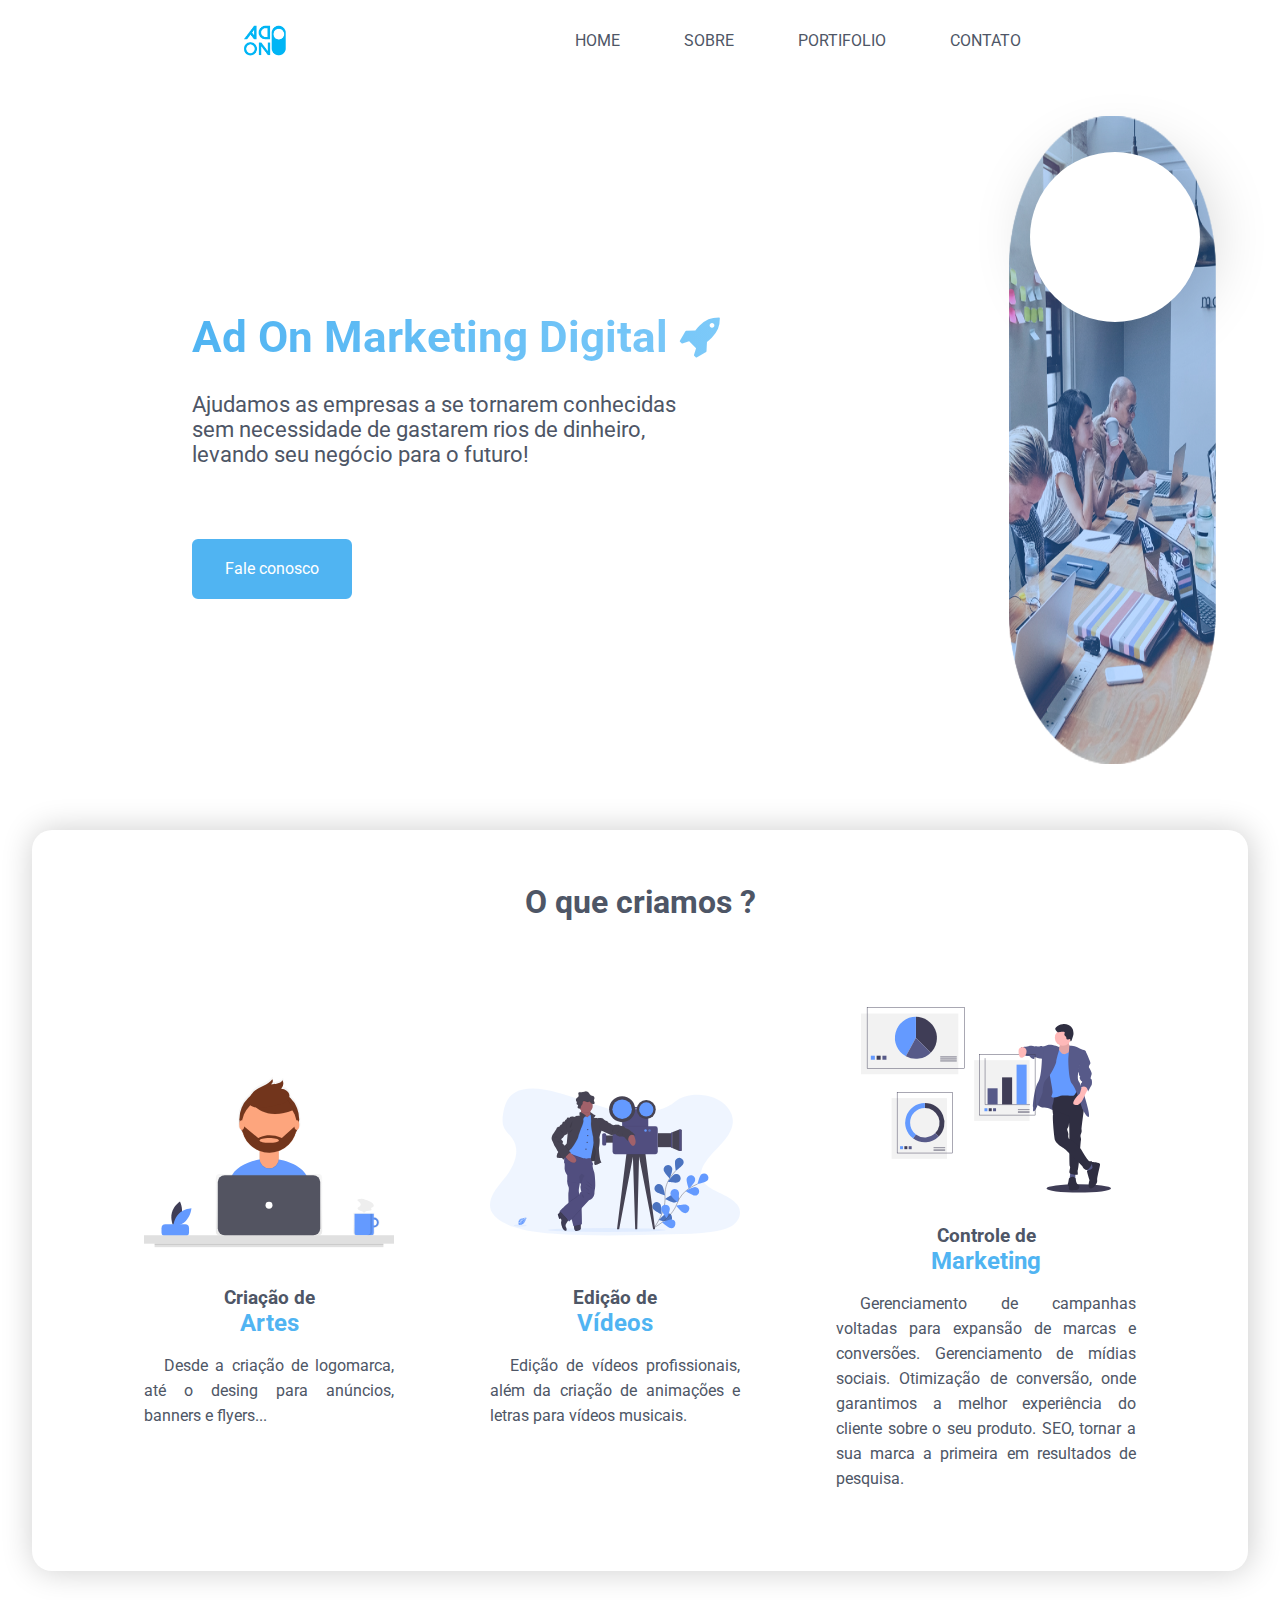
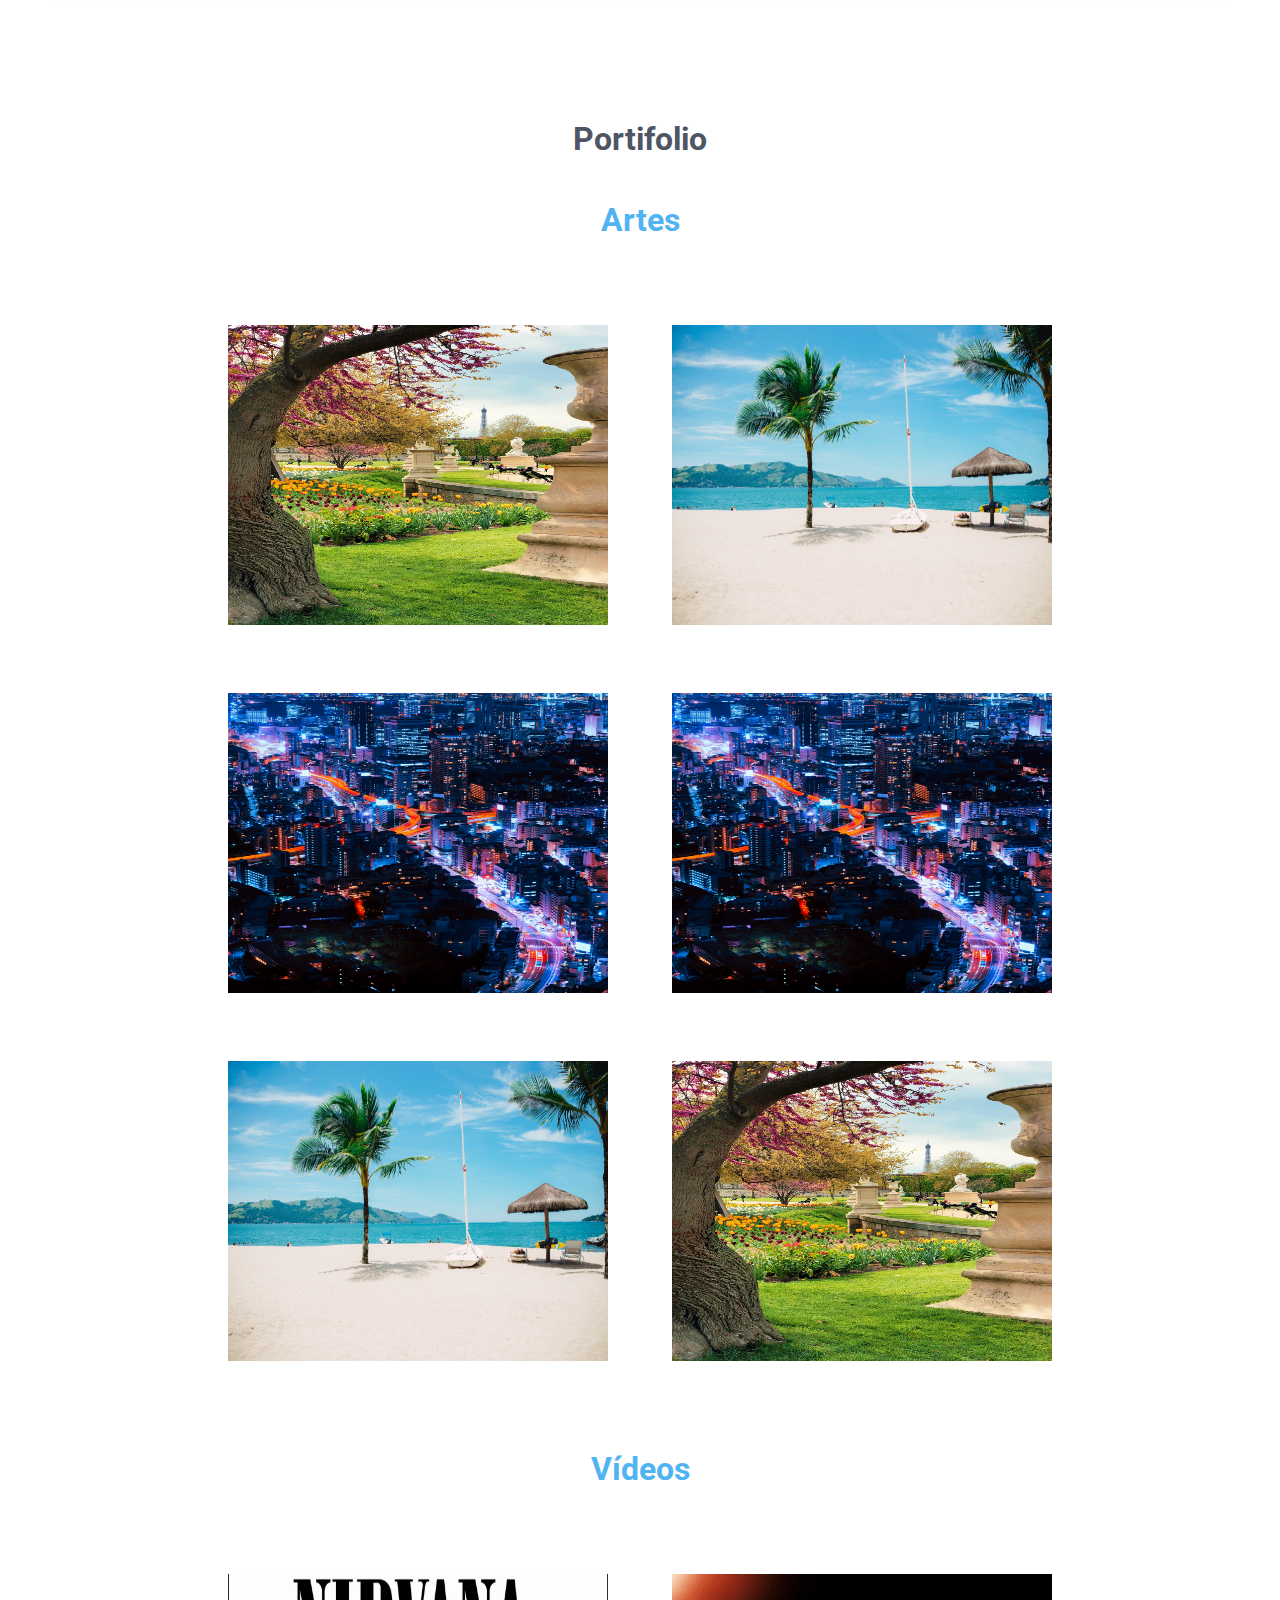
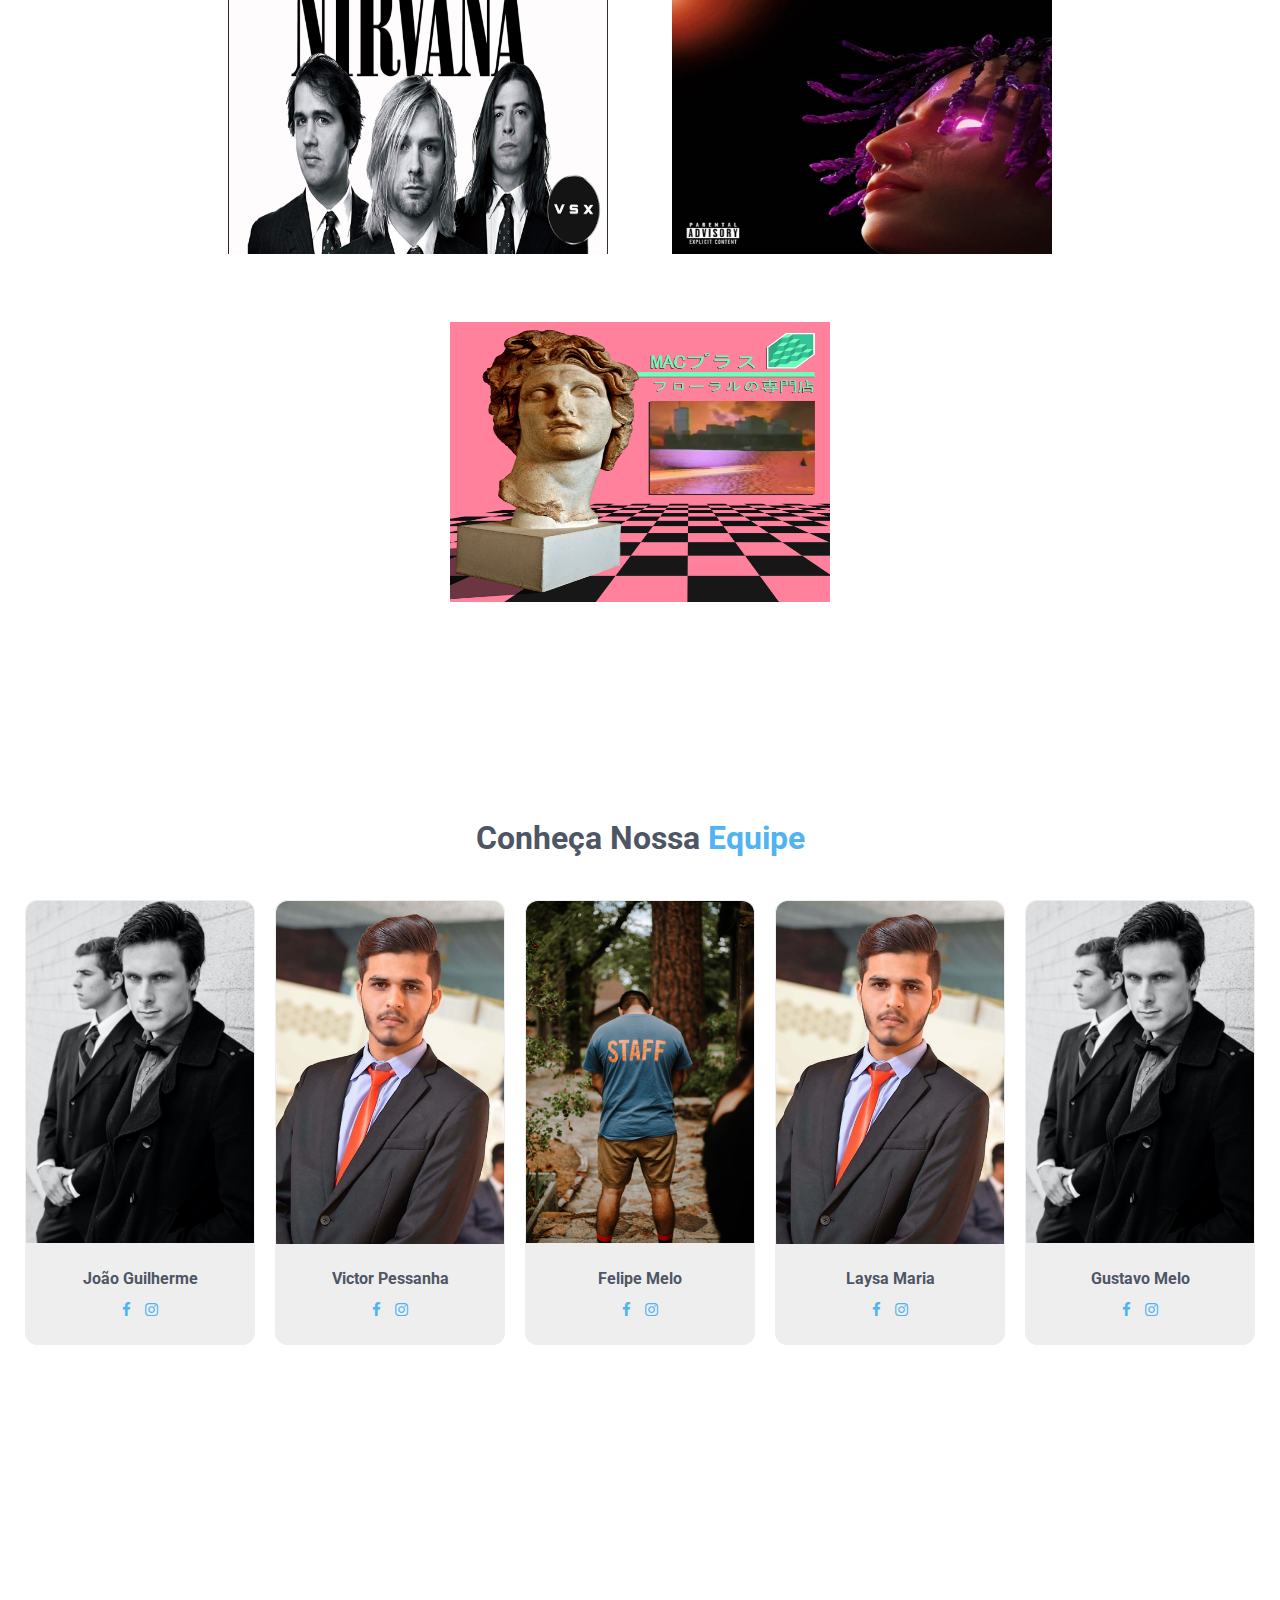
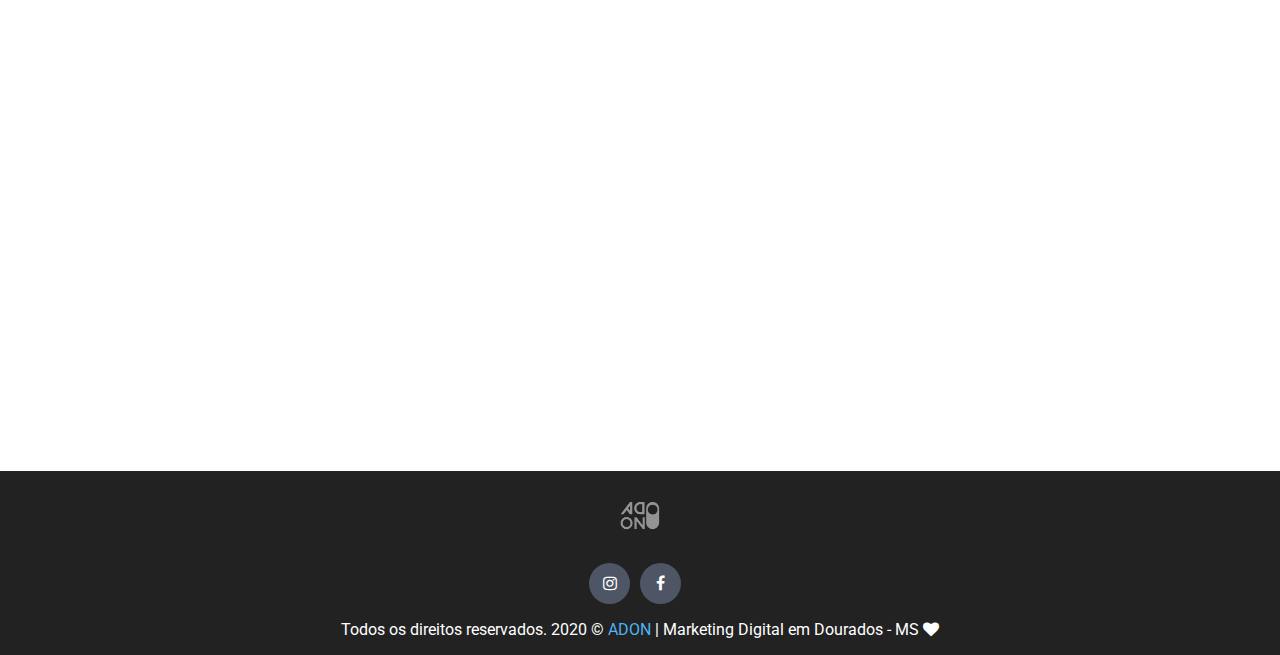
==== commit af192810: "public" ====
--- a/index.html
+++ b/index.html
@@ -8,6 +8,7 @@
     <link rel="stylesheet" href="./public/css/animation.css">
     <link rel="stylesheet" href="./public/css/section-map.css">
     <link rel="stylesheet" href="./public/css/scroll.css">
+    <link rel="stylesheet" href="./public/css/modal.css">
     <link href="https://fonts.googleapis.com/css2?family=Roboto:wght@400;700&display=swap" rel="stylesheet">
     <link rel="stylesheet" href="https://cdnjs.cloudflare.com/ajax/libs/font-awesome/4.7.0/css/font-awesome.min.css">
     <link rel="stylesheet" href="https://cdnjs.cloudflare.com/ajax/libs/animate.css/4.1.1/animate.min.css"/>
@@ -16,7 +17,7 @@
     <title>Ad On</title>
 </head>
 
-<body>
+<body class="page-wrapper">
     
         <!--Header-->
         <header id="menu">
@@ -27,6 +28,7 @@
                 <ul class="menu">
                     <li><a href="#home" >HOME</a></li>
                     <li><a href="#sobre">SOBRE</a></li>
+                    <li><a href="#portifolio">PORTIFOLIO</a></li>
                     <li><a href="#contato">CONTATO</a></li>
                 </ul>
             </nav>
@@ -93,6 +95,7 @@
         </section>
 
         <!--Portifolio-->
+        <div id="portifolio"></div>
         <section class="ct-container">
 
             <h1>Portifolio</h1>
@@ -150,6 +153,31 @@
 
               <h1>Vídeos</h1>
 
+              <div class="cards">
+                
+                <div class="frame">
+                  <img src="./public/img/video_1.jpg"/>
+                  <div class="overlay ">
+                    <h2>Clique para ver!</h2>
+                  </div>
+                </div>
+
+
+                <div class="frame">
+                  <img src="./public/img/video_2.jpg"/>
+                  <div class="overlay">
+                    <h2>Clique para ver!</h2>
+                  </div>
+                </div>
+
+                <div class="frame">
+                  <img src="./public/img/video_3.jpg"/>
+                  <div class="overlay">
+                    <h2>Clique para ver!</h2>
+                  </div>
+                </div>
+
+              </div>
             </div>
                  
         </section>
--- a/public/css/style.css
+++ b/public/css/style.css
@@ -297,7 +297,7 @@
   background: var(--primary-color);
 }
 
-.overlay h2{
+.pic .overlay h2{
   color: var(--text-color);
   font-size: 20px;
   position: absolute;
@@ -330,6 +330,58 @@
   color: var(--primary-color);
 }
 
+.video .cards {
+  
+  display: flex;
+  flex-direction: row;
+  justify-content: center;
+  align-items: center;
+  margin: auto;
+  flex-wrap: wrap;
+  
+  
+  padding: 2rem;
+}
+
+.frame{
+  position: relative;
+  margin: 2rem;
+}
+
+.frame img{
+  width: 380px;
+  height: 280px;
+}
+
+.frame .overlay{
+  position: absolute;
+  top: 0;
+  height: 280px;
+  width: 380px;
+  opacity: 0;
+  transition: .3s ease-in-out;
+  background: var(--primary-white);
+}
+
+.frame .overlay:hover{
+  opacity: 0.8;
+  cursor: pointer;
+}
+
+
+.frame .overlay h2{
+  color: var(--primary-color);
+  font-size: 20px;
+  position: absolute;
+  top: 50%;
+  left: 50%;
+  -webkit-transform: translate(-50%, -50%);
+  -ms-transform: translate(-50%, -50%);
+  transform: translate(-50%, -50%);
+  text-align: center;
+  opacity: 1;
+}
+
 .title-topic
 {
   display: flex;
@@ -457,5 +509,11 @@
   top: -6.5vw;
 }
 
-
-
+#portifolio{
+  width: 3vw;
+  max-height: 100%;
+  position: relative;
+  top: -3.5vw;
+}
+
+
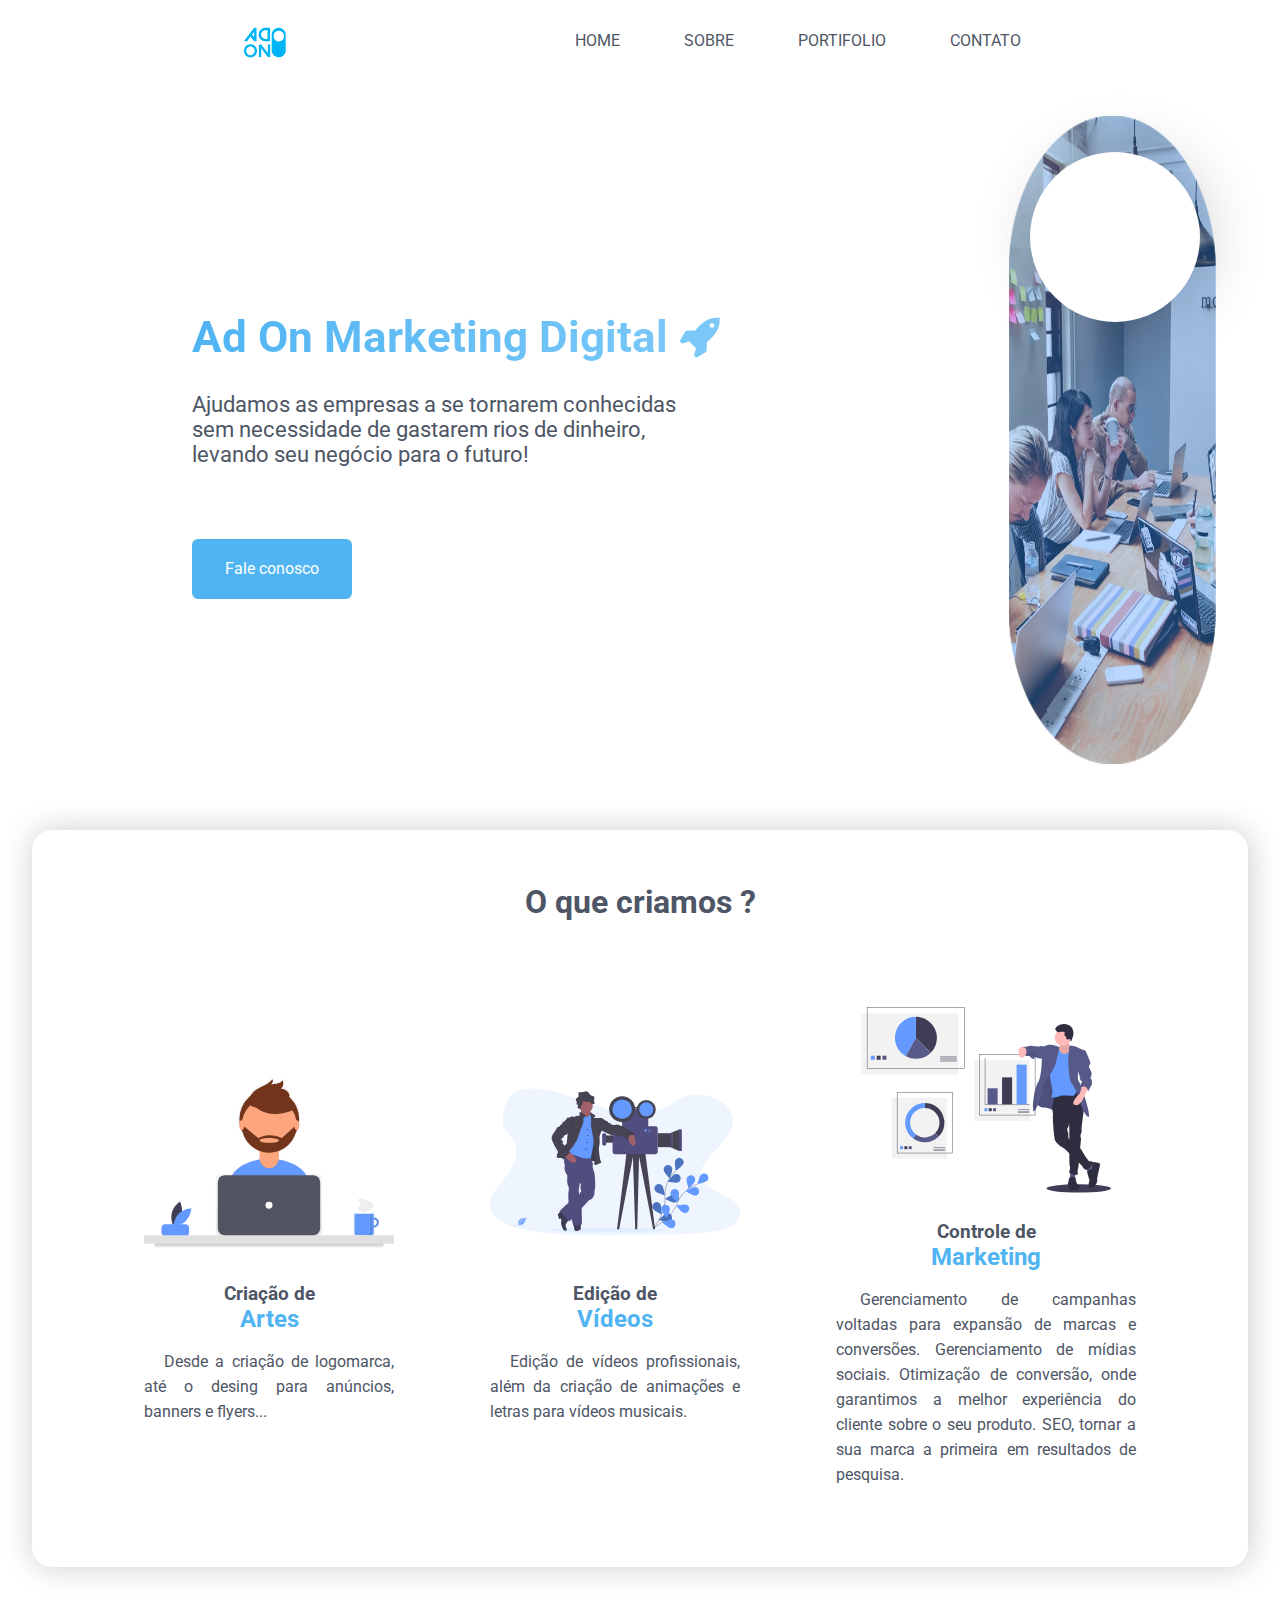
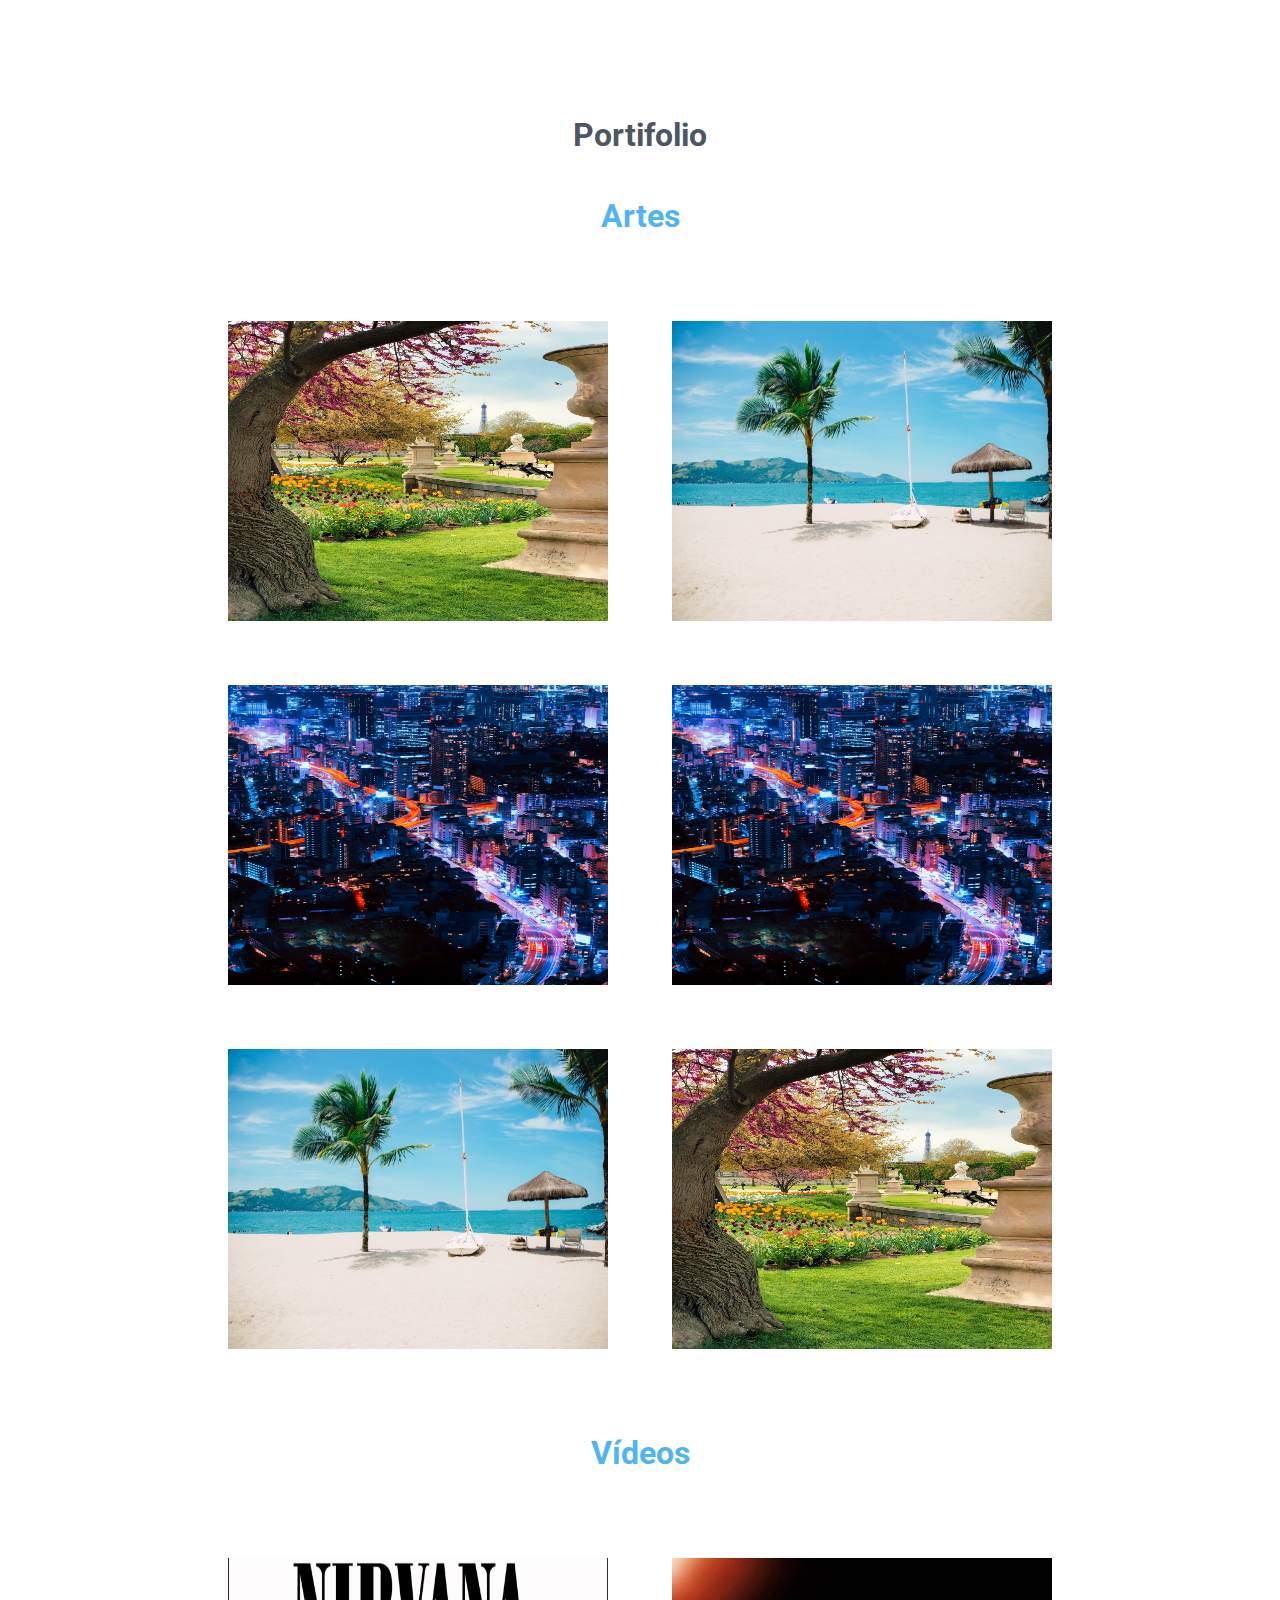
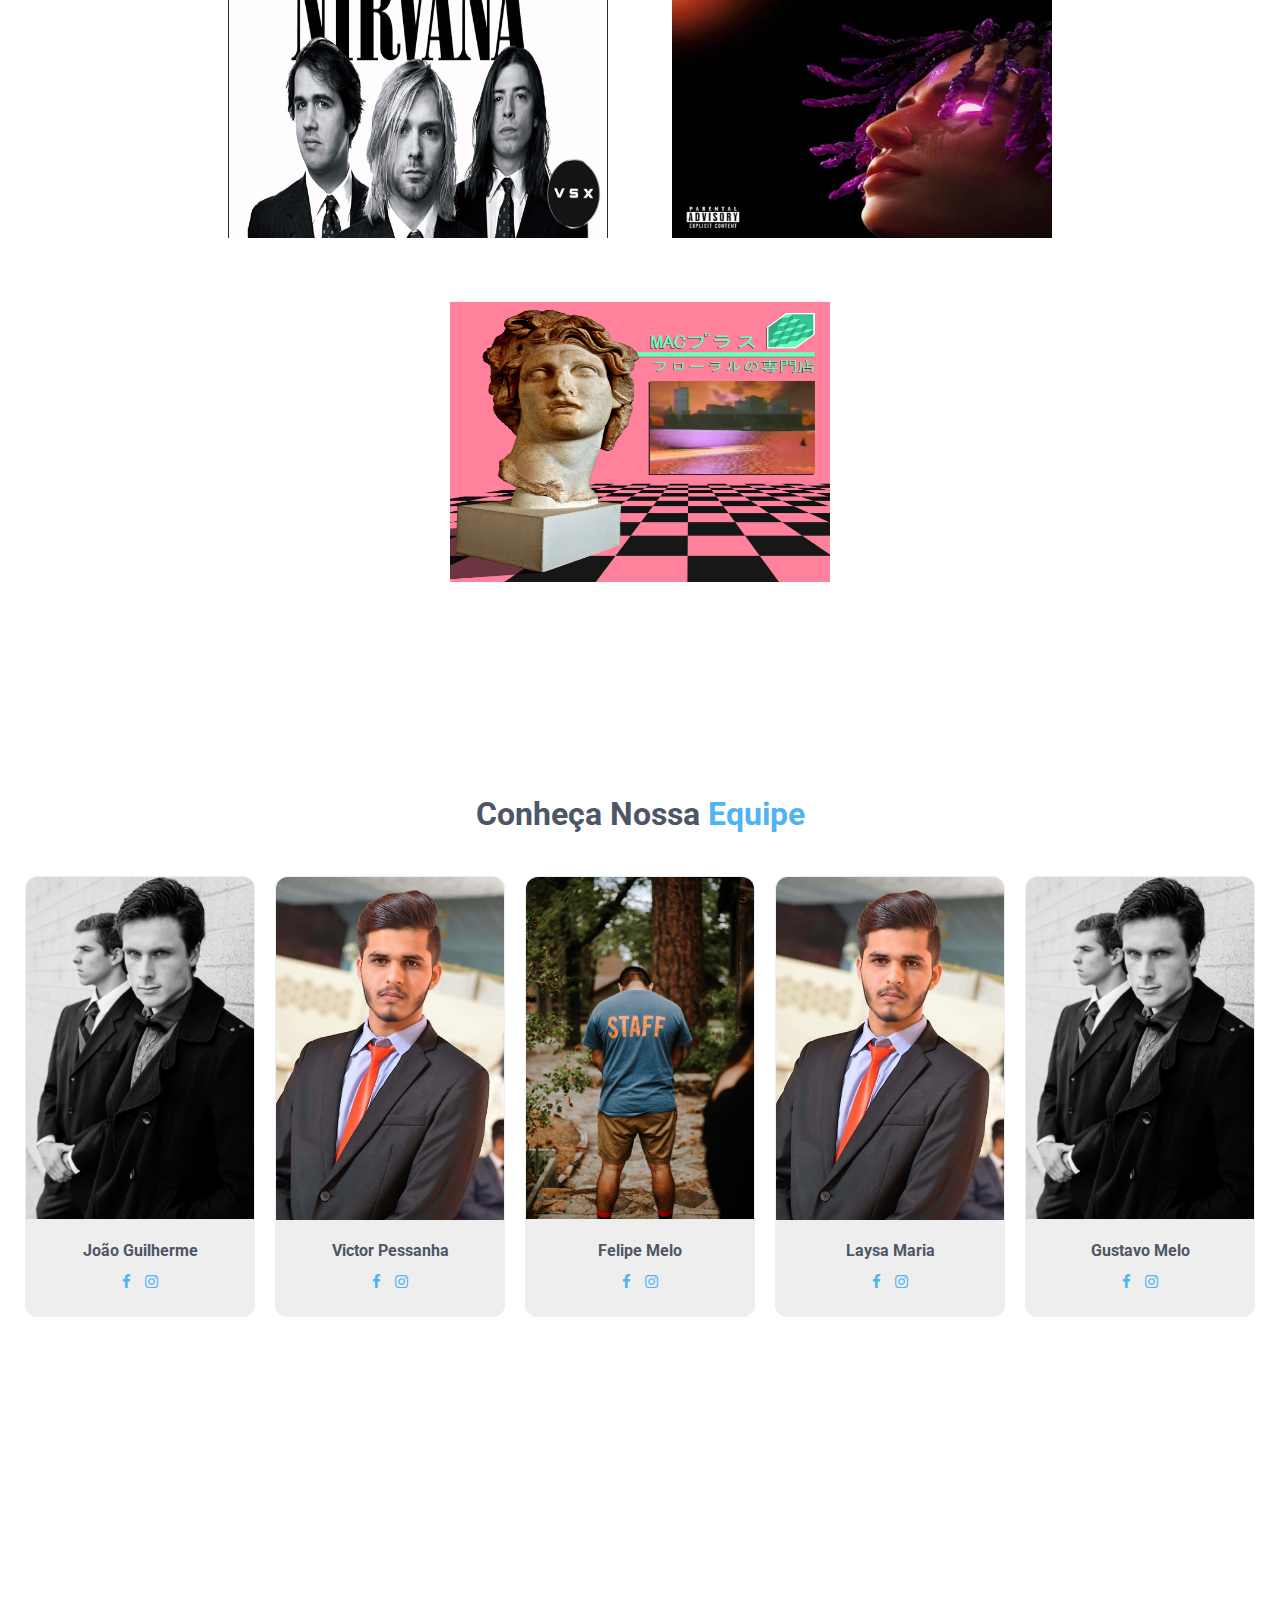
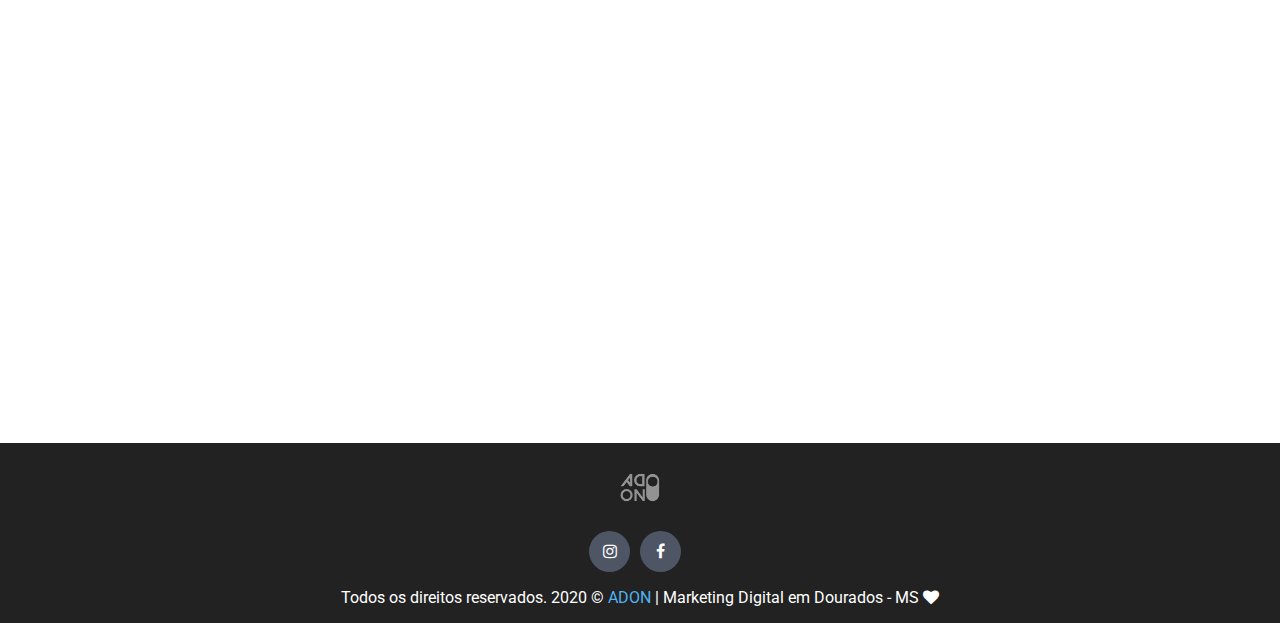
==== commit 94c561e5: "Video modal" ====
--- a/index.html
+++ b/index.html
@@ -5,6 +5,7 @@
     <meta name="viewport" content="width=device-width, initial-scale=1.0">
     <link rel="stylesheet" href="./public/css/style.css">
     <link rel="stylesheet" href="./public/css/staff.css">
+    <link rel="stylesheet" href="./public/css/lightbox.css">
     <link rel="stylesheet" href="./public/css/animation.css">
     <link rel="stylesheet" href="./public/css/section-map.css">
     <link rel="stylesheet" href="./public/css/scroll.css">
@@ -17,7 +18,8 @@
     <title>Ad On</title>
 </head>
 
-<body class="page-wrapper">
+<body class="page-wrapper" onkeydown="getKeyCodeArt(event); getKeyCodeVideo(event)">
+<div id="blurry">
     
         <!--Header-->
         <header id="menu">
@@ -107,42 +109,42 @@
               <div class="cards">
                 <div class="pic">
                   <img src="./public/img/art_1.jpg"/>
-                  <div class="overlay">
+                  <div class="overlay" onclick="openModalArt(); currentSlideArt(1)">
                     <h2>Imagem 1</h2>
                   </div>
                 </div>
 
                 <div class="pic">
                   <img src="./public/img/art_2.jpg"/>
-                  <div class="overlay">
+                  <div class="overlay" onclick="openModalArt(); currentSlideArt(2)">
                     <h2>Imagem 2</h2>
                   </div>
                 </div>
 
                 <div class="pic">
                   <img src="./public/img/art_3.jpg"/>
-                  <div class="overlay">
+                  <div class="overlay" onclick="openModalArt(); currentSlideArt(3)">
                     <h2>Imagem 3</h2>
                   </div>
                 </div>
 
                 <div class="pic">
                   <img src="./public/img/art_3.jpg"/>
-                  <div class="overlay">
+                  <div class="overlay" onclick="openModalArt(); currentSlideArt(4)">
                     <h2>Imagem 3</h2>
                   </div>
                 </div>
 
                 <div class="pic">
                   <img src="./public/img/art_2.jpg"/>
-                  <div class="overlay">
+                  <div class="overlay" onclick="openModalArt(); currentSlideArt(5)">
                     <h2>Imagem 2</h2>
                   </div>
                 </div>
 
                 <div class="pic">
                   <img src="./public/img/art_1.jpg"/>
-                  <div class="overlay">
+                  <div class="overlay" onclick="openModalArt(); currentSlideArt(6)">
                     <h2>Imagem 1</h2>
                   </div>
                 </div>
@@ -157,7 +159,7 @@
                 
                 <div class="frame">
                   <img src="./public/img/video_1.jpg"/>
-                  <div class="overlay ">
+                  <div class="overlay" onclick="openModalVideo(); currentSlideVideo(1)">
                     <h2>Clique para ver!</h2>
                   </div>
                 </div>
@@ -165,14 +167,14 @@
 
                 <div class="frame">
                   <img src="./public/img/video_2.jpg"/>
-                  <div class="overlay">
+                  <div class="overlay" onclick="openModalVideo(); currentSlideVideo(2)">
                     <h2>Clique para ver!</h2>
                   </div>
                 </div>
 
                 <div class="frame">
                   <img src="./public/img/video_3.jpg"/>
-                  <div class="overlay">
+                  <div class="overlay" onclick="openModalVideo(); currentSlideVideo(3)">
                     <h2>Clique para ver!</h2>
                   </div>
                 </div>
@@ -315,9 +317,102 @@
         </div>
         <p>Todos os direitos reservados. 2020 © <a style="color: #50b4f2;" >ADON</a> |  Marketing Digital em Dourados - MS <i class="fa fa-heart"></i></p>
     </footer>
+</div>
+
+<!--My Modal Art-->
+
+<div id="myModalArt" class="modal">
+    <span class="close cursor" onclick="closeModalArt()">&times;</span>
+    <div class="modal-content">
+
+        <div class="mySlidesArt">
+            <div class="numbertext">1 / 6</div>
+            <img src="./public/img/art_1.jpg" style="width:100%">
+          </div>
+
+          <div class="mySlidesArt">
+            <div class="numbertext">2 / 6</div>
+            <img src="./public/img/art_2.jpg" style="width:100%">
+          </div>
+
+          <div class="mySlidesArt">
+            <div class="numbertext">3 / 6</div>
+            <img src="./public/img/art_3.jpg" style="width:100%">
+          </div>
+
+          <div class="mySlidesArt">
+            <div class="numbertext">4 / 6</div>
+            <img src="./public/img/art_3.jpg" style="width:100%">
+          </div>
+
+          <div class="mySlidesArt">
+            <div class="numbertext">5 / 6</div>
+            <img src="./public/img/art_2.jpg" style="width:100%">
+          </div>
+
+          <div class="mySlidesArt">
+            <div class="numbertext">6 / 6</div>
+            <img src="./public/img/art_1.jpg" style="width:100%">
+          </div>
+
+        <a class="prev" onclick="plusSlidesArt(-1)">&#10094;</a>
+        <a class="next" onclick="plusSlidesArt(1)">&#10095;</a>
+    
+        <div class="caption-container">
+          <p id="caption"></p>
+        </div>
+    
+        
+    </div>
+
+    <div class="close-box" onclick="closeModalArt()"></div>
+</div>
+
+<!-- My Modal Video -->
+
+<div id="myModalVideo" class="modal">
+    <span class="close cursor" onclick="closeModalVideo()">&times;</span>
+    <div class="modal-content">
+
+        <div class="mySlidesVideo videoplayer">
+            <div class="numbertext">1 / 3</div>
+            <iframe id="video" type="text/html" width="100%" height="400"
+            src="http://www.youtube.com/embed/13ZEocfPVUg?controls=2&color=white&iv_load_policy=3"
+            frameborder="0"></iframe>
+          </div>
+
+          <div class="mySlidesVideo">
+            <div class="numbertext">2 / 3</div>
+            <img id="video" src="./public/img/video_2.jpg" style="width:100%">
+          </div>
+
+          <div class="mySlidesVideo">
+            <div class="numbertext">3 / 3</div>
+            <img id="video" src="./public/img/video_3.jpg" style="width:100%">
+          </div>
+
+        <a class="prev" onclick="plusSlidesVideo(-1)">&#10094;</a>
+        <a class="next" onclick="plusSlidesVideo(1)">&#10095;</a>
+    
+        <div class="caption-container">
+          <p id="caption"></p>
+        </div>
+    
+        
+    </div>
+
+    <div class="close-box" onclick="closeModalVideo()"></div>
+</div>
+
+
+
 </body>
+
 
 <script src="./public/js/scroll.js"></script>
 <script src="./public/js/show-on-scroll.js"></script>
+<script src="./public/js/ligthbox.js"></script>
+<script src="./public/js/lightboxVideo.js"></script>
+<script src="https://ajax.googleapis.com/ajax/libs/jquery/3.4.1/jquery.min.js"></script> 
 
 </html>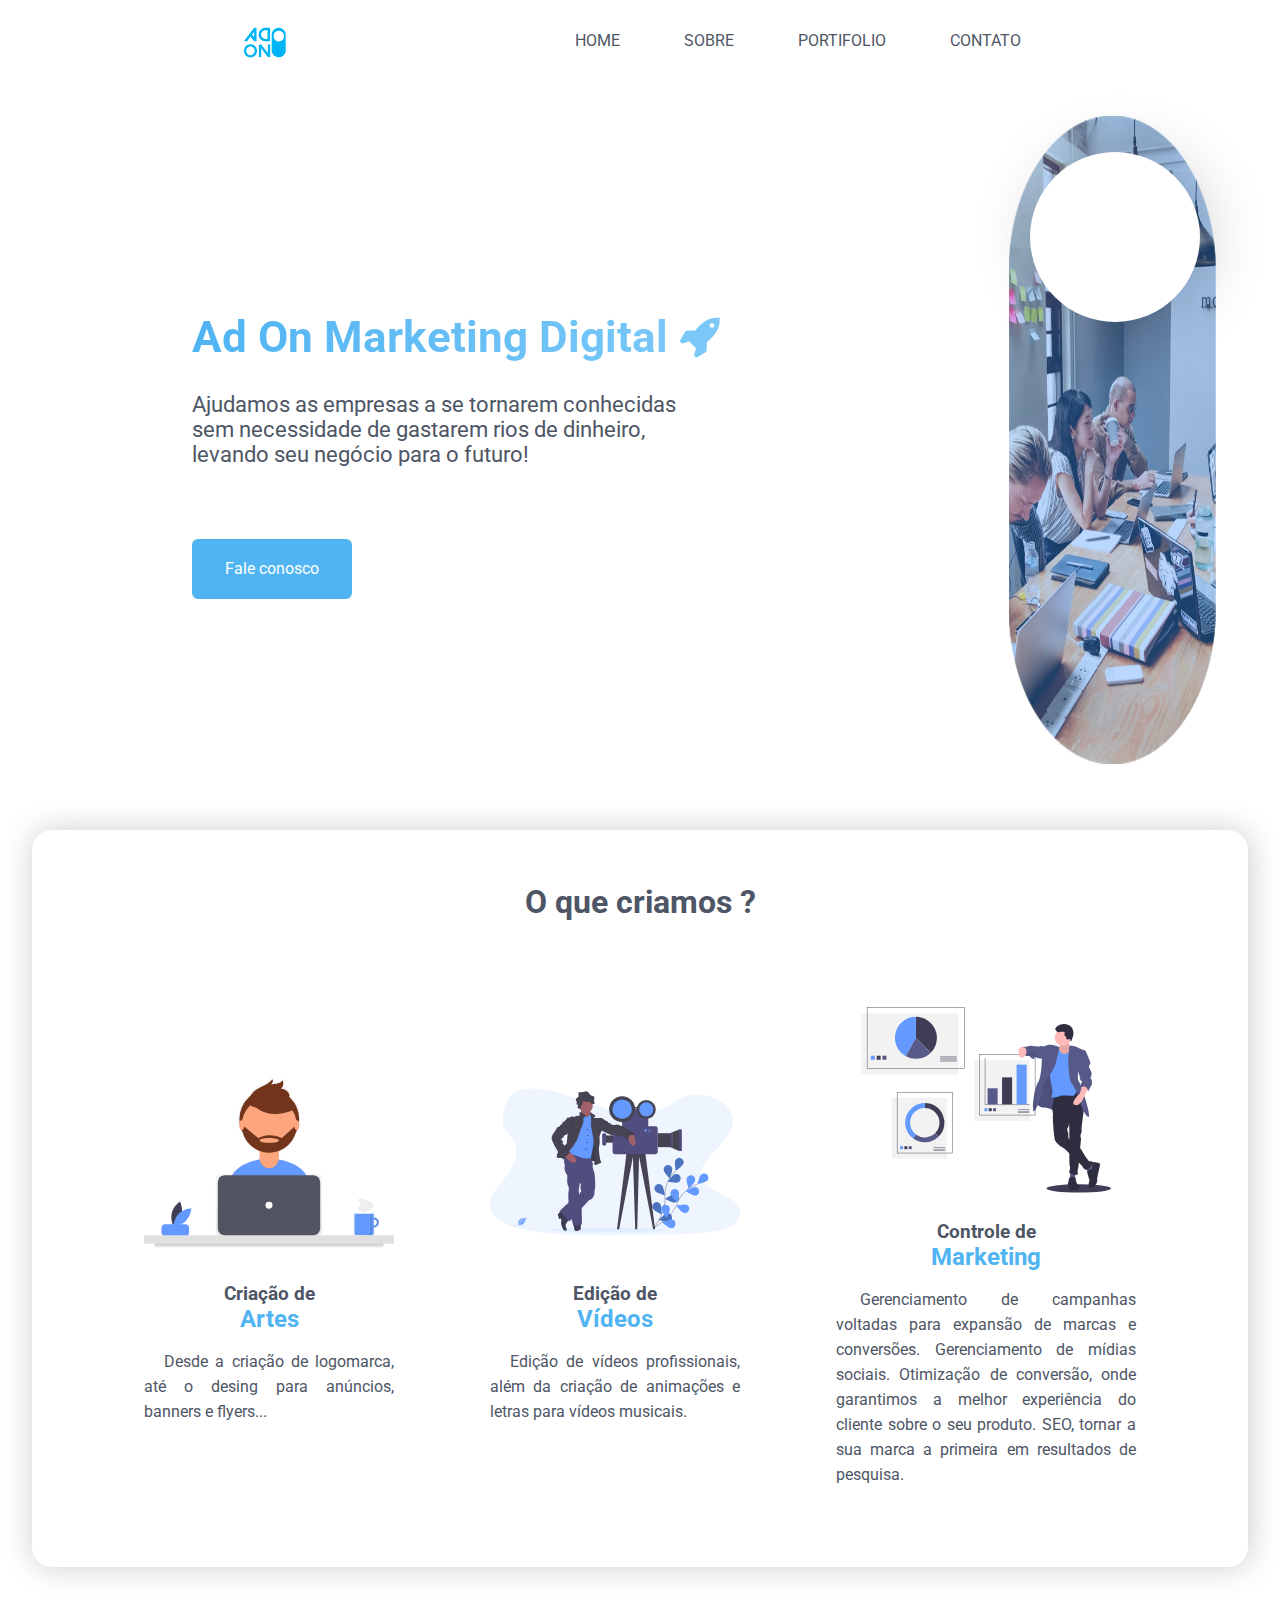
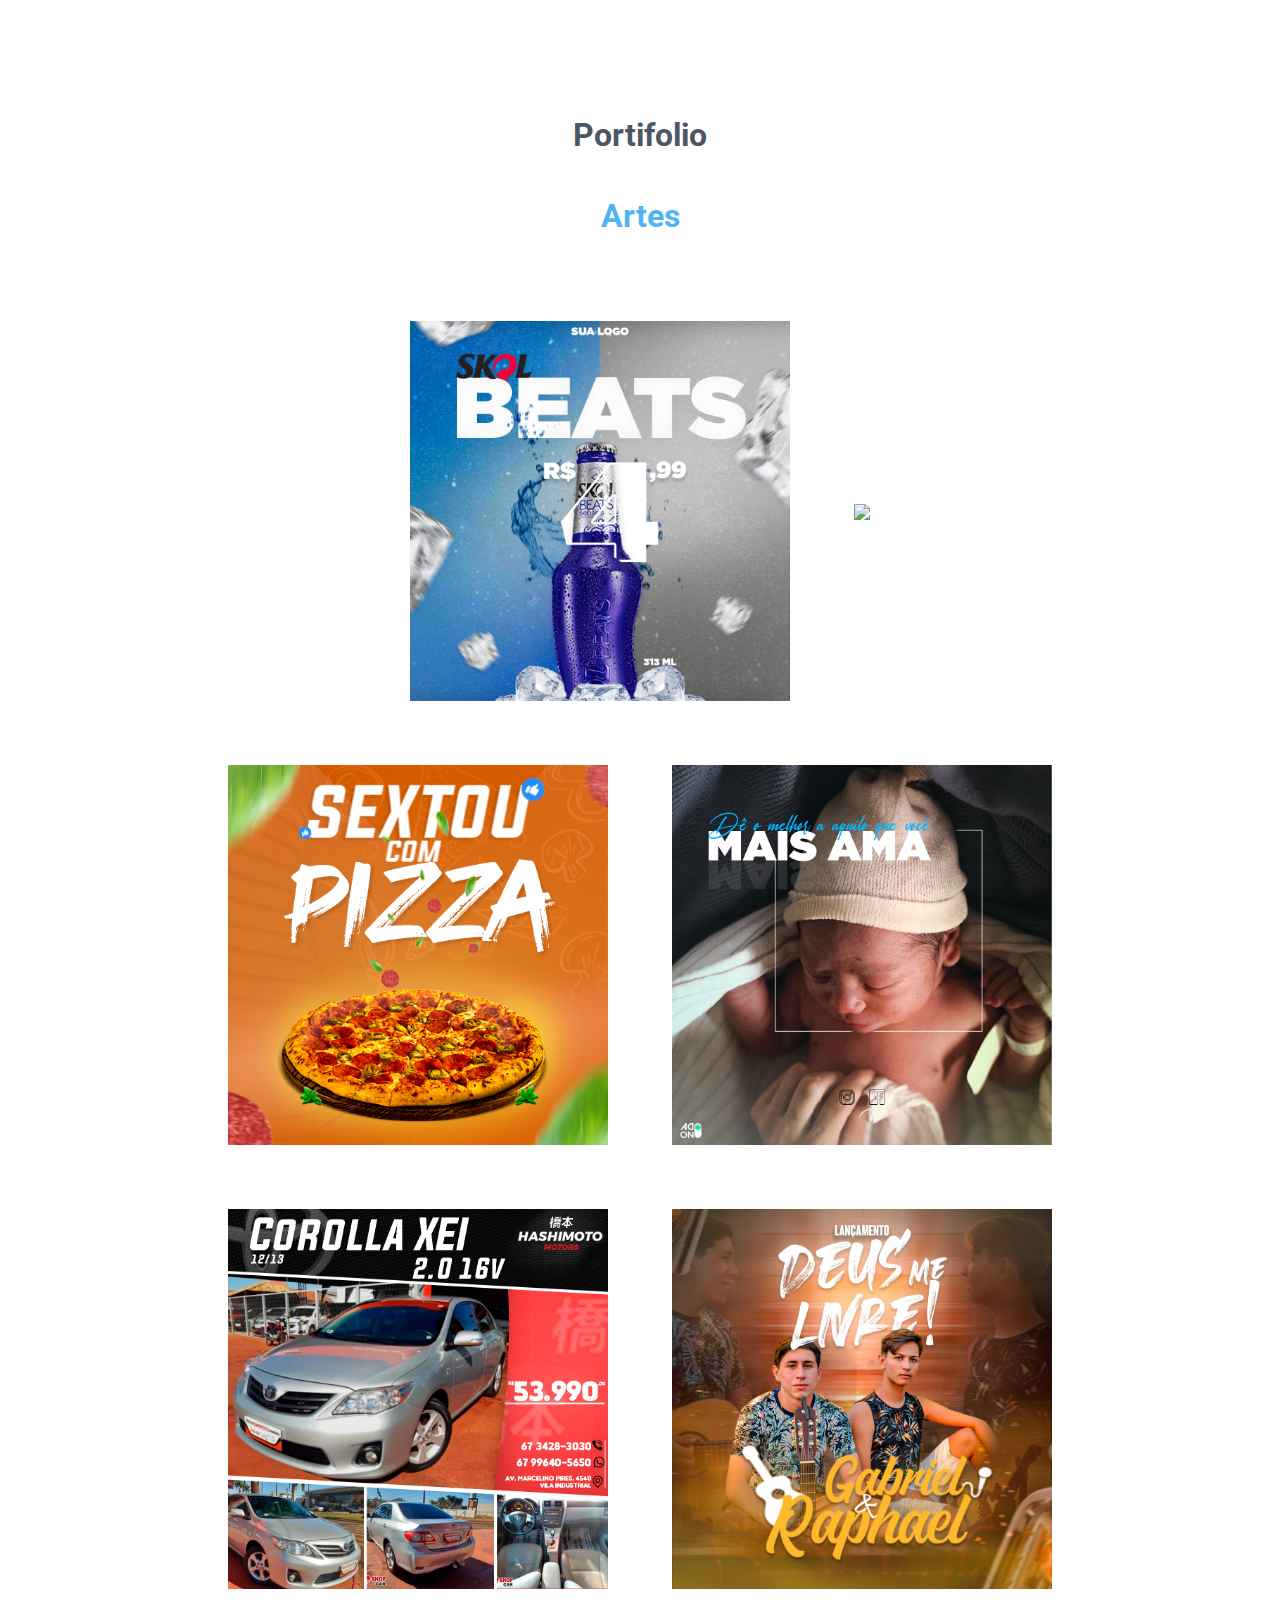
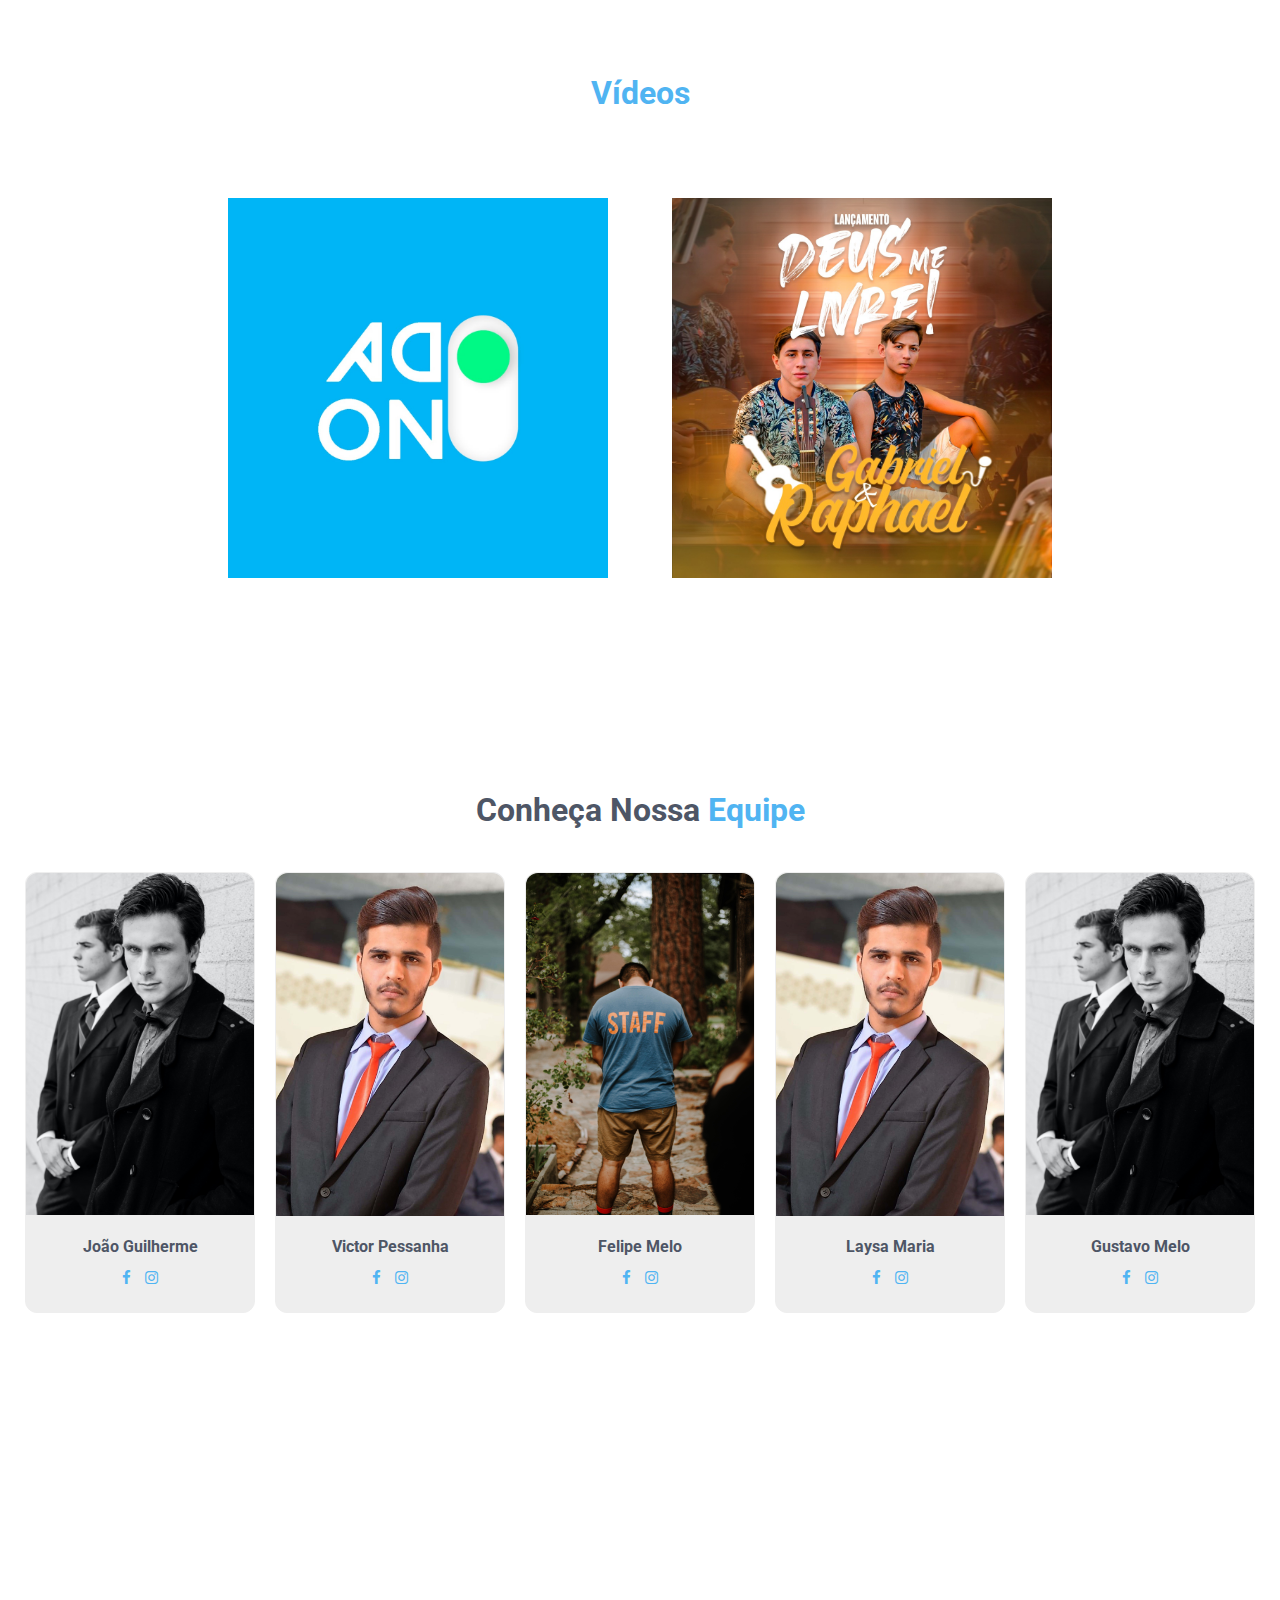
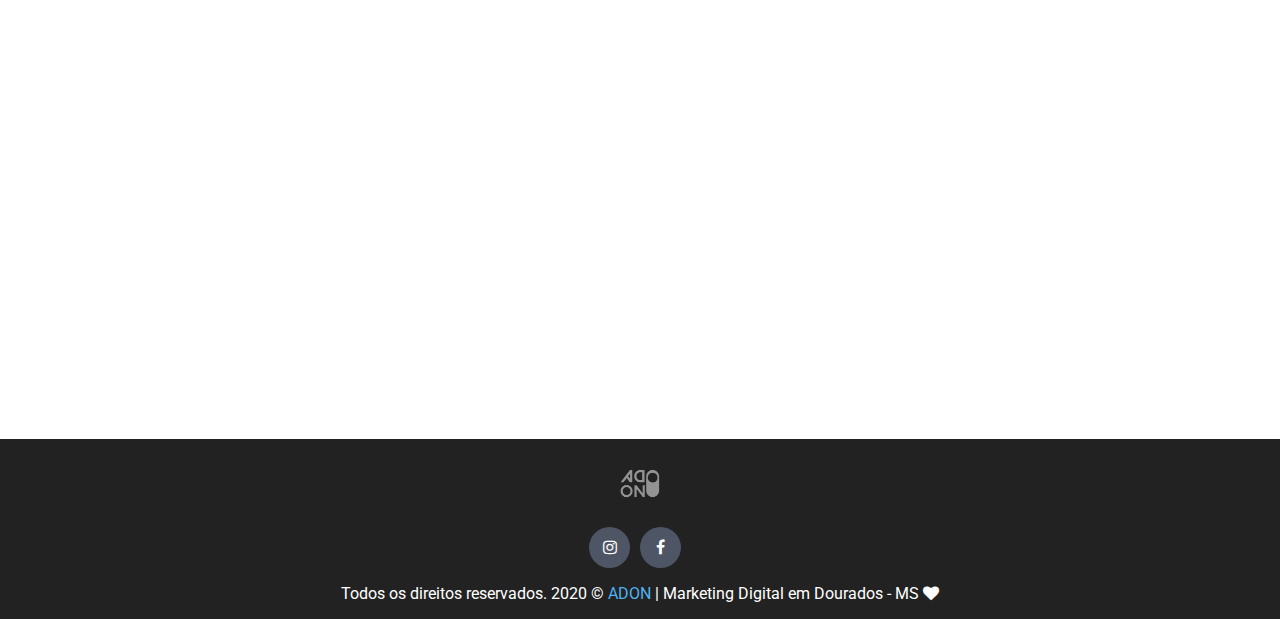
==== commit c47c8113: "Ipad pro e videos finalizados" ====
--- a/index.html
+++ b/index.html
@@ -108,42 +108,42 @@
 
               <div class="cards">
                 <div class="pic">
-                  <img src="./public/img/art_1.jpg"/>
+                  <img src="./public/img/art_1.png"/>
                   <div class="overlay" onclick="openModalArt(); currentSlideArt(1)">
                     <h2>Imagem 1</h2>
                   </div>
                 </div>
 
                 <div class="pic">
-                  <img src="./public/img/art_2.jpg"/>
+                  <img src="./public/img/art_2.png"/>
                   <div class="overlay" onclick="openModalArt(); currentSlideArt(2)">
                     <h2>Imagem 2</h2>
                   </div>
                 </div>
 
                 <div class="pic">
-                  <img src="./public/img/art_3.jpg"/>
+                  <img src="./public/img/art_3.png"/>
                   <div class="overlay" onclick="openModalArt(); currentSlideArt(3)">
                     <h2>Imagem 3</h2>
                   </div>
                 </div>
 
                 <div class="pic">
-                  <img src="./public/img/art_3.jpg"/>
+                  <img src="./public/img/art_4.png"/>
                   <div class="overlay" onclick="openModalArt(); currentSlideArt(4)">
                     <h2>Imagem 3</h2>
                   </div>
                 </div>
 
                 <div class="pic">
-                  <img src="./public/img/art_2.jpg"/>
+                  <img src="./public/img/art_5.png"/>
                   <div class="overlay" onclick="openModalArt(); currentSlideArt(5)">
                     <h2>Imagem 2</h2>
                   </div>
                 </div>
 
                 <div class="pic">
-                  <img src="./public/img/art_1.jpg"/>
+                  <img src="./public/img/art_6.jpg"/>
                   <div class="overlay" onclick="openModalArt(); currentSlideArt(6)">
                     <h2>Imagem 1</h2>
                   </div>
@@ -168,13 +168,6 @@
                 <div class="frame">
                   <img src="./public/img/video_2.jpg"/>
                   <div class="overlay" onclick="openModalVideo(); currentSlideVideo(2)">
-                    <h2>Clique para ver!</h2>
-                  </div>
-                </div>
-
-                <div class="frame">
-                  <img src="./public/img/video_3.jpg"/>
-                  <div class="overlay" onclick="openModalVideo(); currentSlideVideo(3)">
                     <h2>Clique para ver!</h2>
                   </div>
                 </div>
@@ -327,32 +320,32 @@
 
         <div class="mySlidesArt">
             <div class="numbertext">1 / 6</div>
-            <img src="./public/img/art_1.jpg" style="width:100%">
+            <img src="./public/img/art_1.png" style="width:100%">
           </div>
 
           <div class="mySlidesArt">
             <div class="numbertext">2 / 6</div>
-            <img src="./public/img/art_2.jpg" style="width:100%">
+            <img src="./public/img/art_2.png" style="width:100%">
           </div>
 
           <div class="mySlidesArt">
             <div class="numbertext">3 / 6</div>
-            <img src="./public/img/art_3.jpg" style="width:100%">
+            <img src="./public/img/art_3.png" style="width:100%">
           </div>
 
           <div class="mySlidesArt">
             <div class="numbertext">4 / 6</div>
-            <img src="./public/img/art_3.jpg" style="width:100%">
+            <img src="./public/img/art_4.png" style="width:100%">
           </div>
 
           <div class="mySlidesArt">
             <div class="numbertext">5 / 6</div>
-            <img src="./public/img/art_2.jpg" style="width:100%">
+            <img src="./public/img/art_5.png" style="width:100%">
           </div>
 
           <div class="mySlidesArt">
             <div class="numbertext">6 / 6</div>
-            <img src="./public/img/art_1.jpg" style="width:100%">
+            <img src="./public/img/art_6.jpg" style="width:100%">
           </div>
 
         <a class="prev" onclick="plusSlidesArt(-1)">&#10094;</a>
@@ -371,28 +364,25 @@
 <!-- My Modal Video -->
 
 <div id="myModalVideo" class="modal">
-    <span class="close cursor" onclick="closeModalVideo()">&times;</span>
+    <span class="close cursor" onclick="closeModalVideo(); stopVideo()">&times;</span>
     <div class="modal-content">
 
         <div class="mySlidesVideo videoplayer">
             <div class="numbertext">1 / 3</div>
-            <iframe id="video" type="text/html" width="100%" height="400"
-            src="http://www.youtube.com/embed/13ZEocfPVUg?controls=2&color=white&iv_load_policy=3"
+            <iframe id="fvideo" type="text/html" width="100%" height="404"
+            src="http://www.youtube.com/embed/XX8jMVpzdEM?version=3&controls=0&loop=1&color=white&iv_load_policy=3"
             frameborder="0"></iframe>
           </div>
 
           <div class="mySlidesVideo">
             <div class="numbertext">2 / 3</div>
-            <img id="video" src="./public/img/video_2.jpg" style="width:100%">
-          </div>
-
-          <div class="mySlidesVideo">
-            <div class="numbertext">3 / 3</div>
-            <img id="video" src="./public/img/video_3.jpg" style="width:100%">
-          </div>
-
-        <a class="prev" onclick="plusSlidesVideo(-1)">&#10094;</a>
-        <a class="next" onclick="plusSlidesVideo(1)">&#10095;</a>
+            <iframe id="svideo" type="text/html" width="100%" height="404"
+            src="http://www.youtube.com/embed/ees73WsPkGY?version=3&controls=0&loop=1&color=white&iv_load_policy=3"
+            frameborder="0"></iframe>
+          </div>
+
+        <a class="prev" onclick="stopVideo(); plusSlidesVideo(-1)">&#10094;</a>
+        <a class="next" onclick="stopVideo(); plusSlidesVideo(1)">&#10095;</a>
     
         <div class="caption-container">
           <p id="caption"></p>
@@ -401,7 +391,7 @@
         
     </div>
 
-    <div class="close-box" onclick="closeModalVideo()"></div>
+    <div class="close-box" onclick="closeModalVideo(); stopVideo()"></div>
 </div>
 
 
--- a/public/css/style.css
+++ b/public/css/style.css
@@ -284,17 +284,17 @@
 
 .pic img{
   width: 380px;
-  height: 300px;
 }
 
 .pic .overlay{
   position: absolute;
   top: 0;
-  height: 300px;
+  height: 100%;
   width: 380px;
   opacity: 0;
   transition: .3s ease-in-out;
   background: var(--primary-color);
+  cursor: pointer;
 }
 
 .pic .overlay h2{
@@ -350,13 +350,13 @@
 
 .frame img{
   width: 380px;
-  height: 280px;
+  
 }
 
 .frame .overlay{
   position: absolute;
   top: 0;
-  height: 280px;
+  height: 100%;
   width: 380px;
   opacity: 0;
   transition: .3s ease-in-out;
@@ -516,4 +516,52 @@
   top: -3.5vw;
 }
 
-
+/* Ipad Pro dimesions */
+
+@media (max-width: 1024.99px){
+  header .logo{
+    padding: 0 10rem 0 0;
+  }
+
+  .presentation{
+    min-height: 32vh;
+  }
+
+  .container .cards{
+    display: flex;
+  }
+
+  .container .cards .card{
+    width: 280px;
+    margin: 0 2rem
+  }
+
+  .cards .pic,
+  .cards .frame{
+    margin: 0.6rem;
+  }
+
+  .cards .pic img,
+  .cards .pic .overlay,
+  .cards .frame img,
+  .cards .frame .overlay{
+    max-width: 280px;
+  }
+
+  .modal .modal-content{
+    margin: 12rem auto;
+    width: 100%;
+    max-width: 580px;
+  }
+
+  .container .ct-container .row{
+    margin: auto;
+    justify-content: center;
+    flex-wrap: wrap-reverse;
+  }
+
+  .container .ct-container .row .col{
+    padding: 25px 25px 0
+  }
+
+}
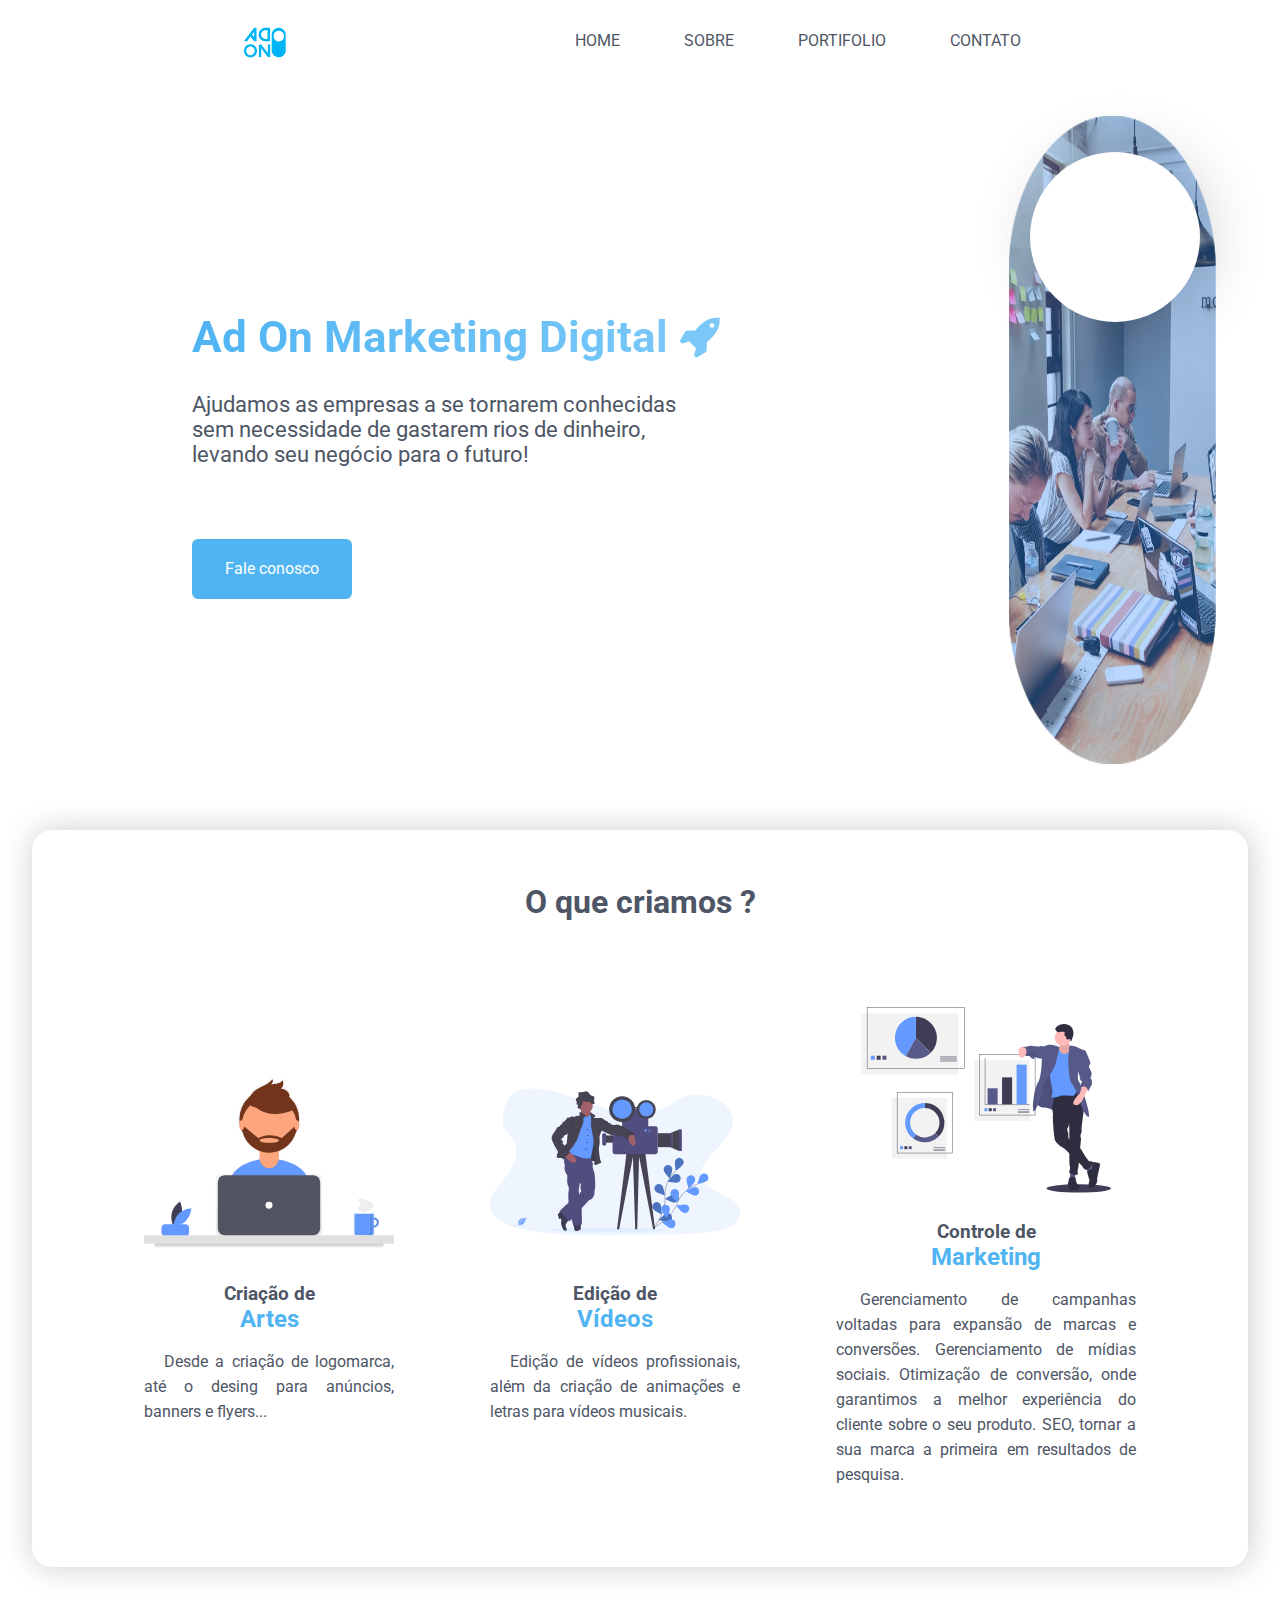
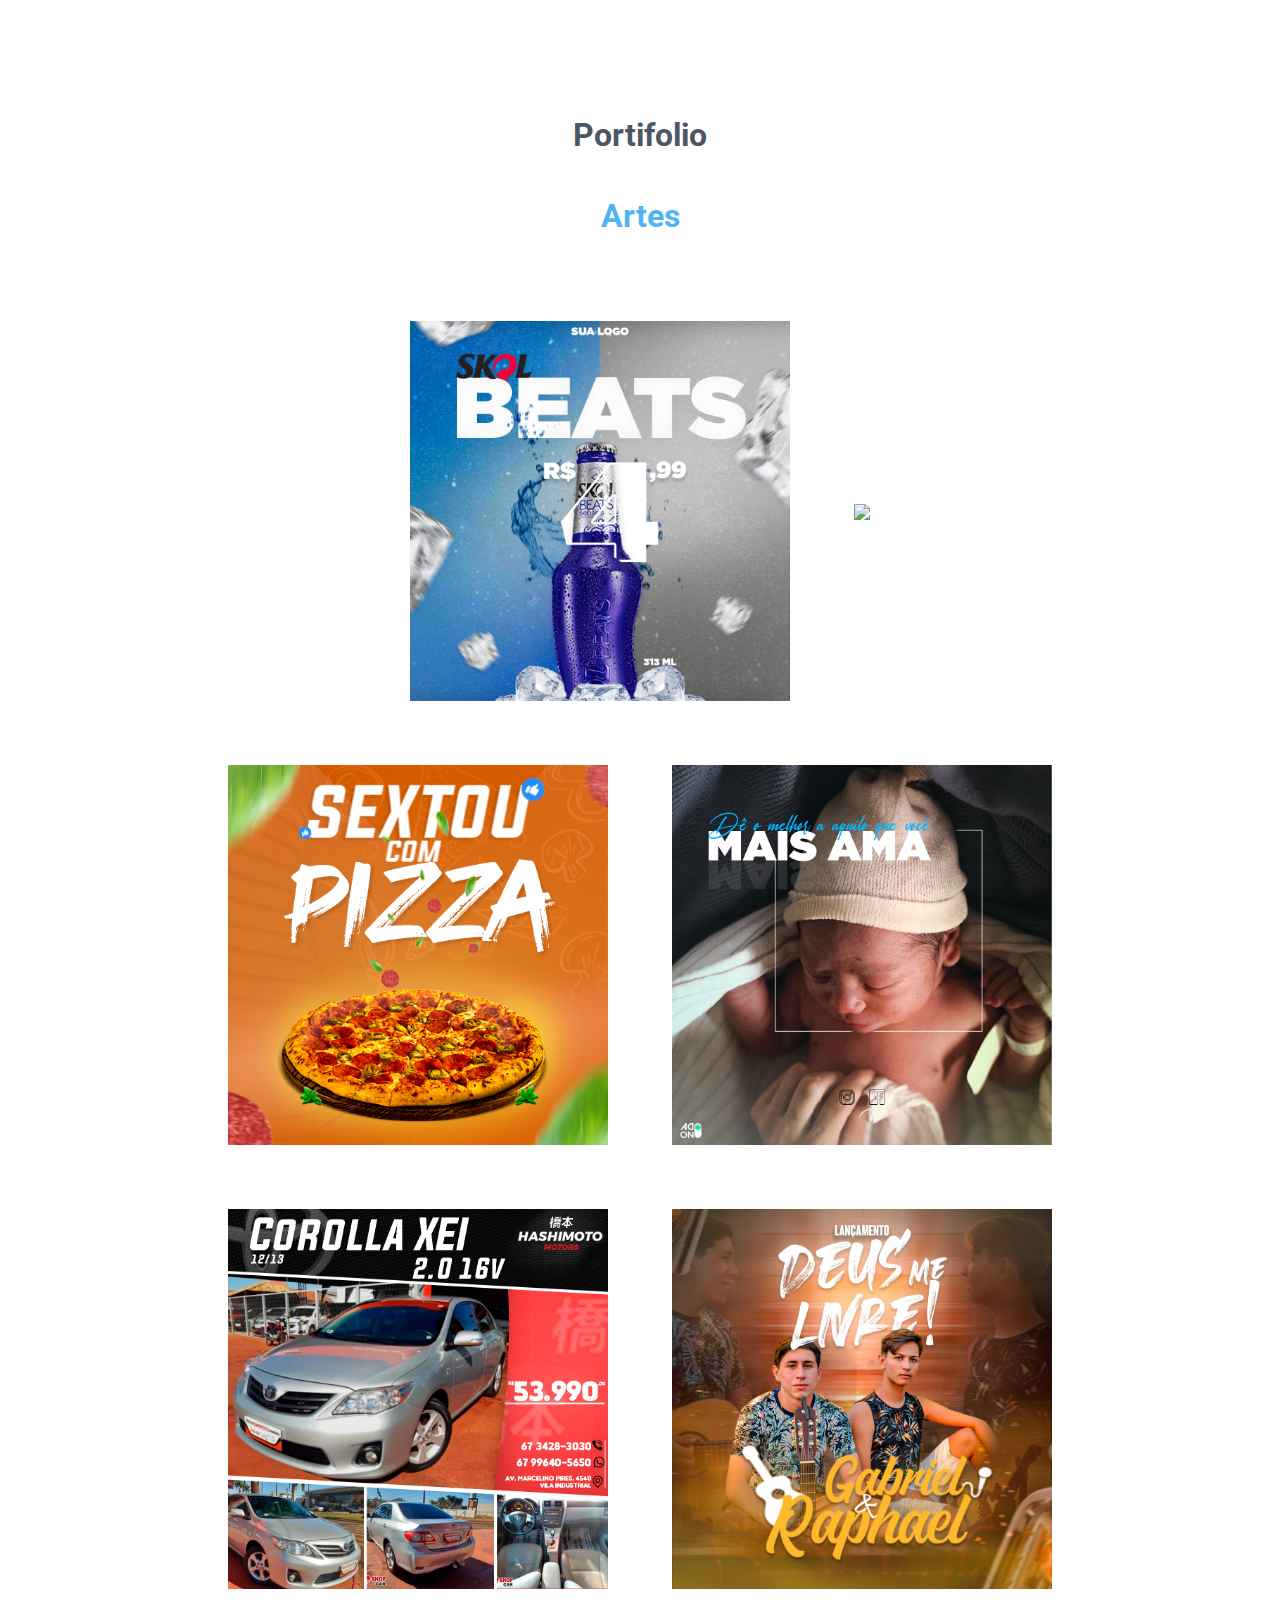
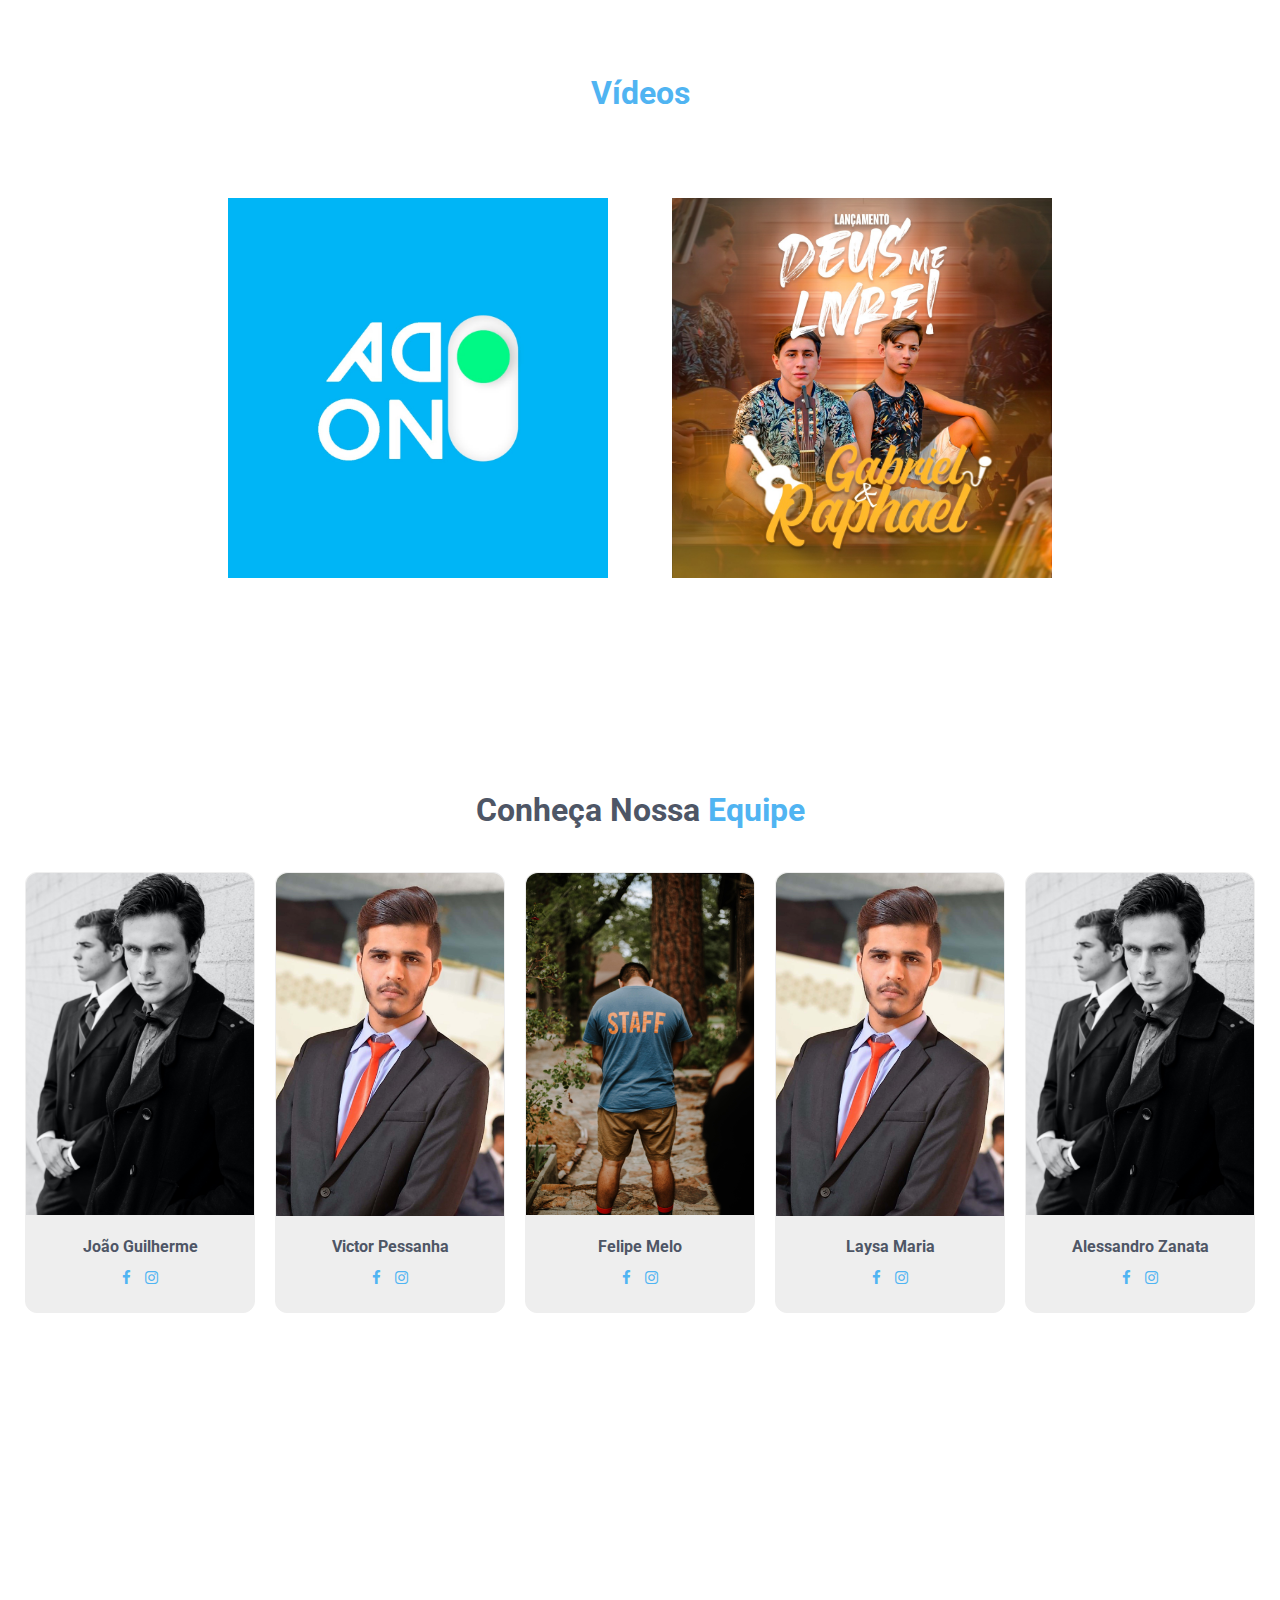
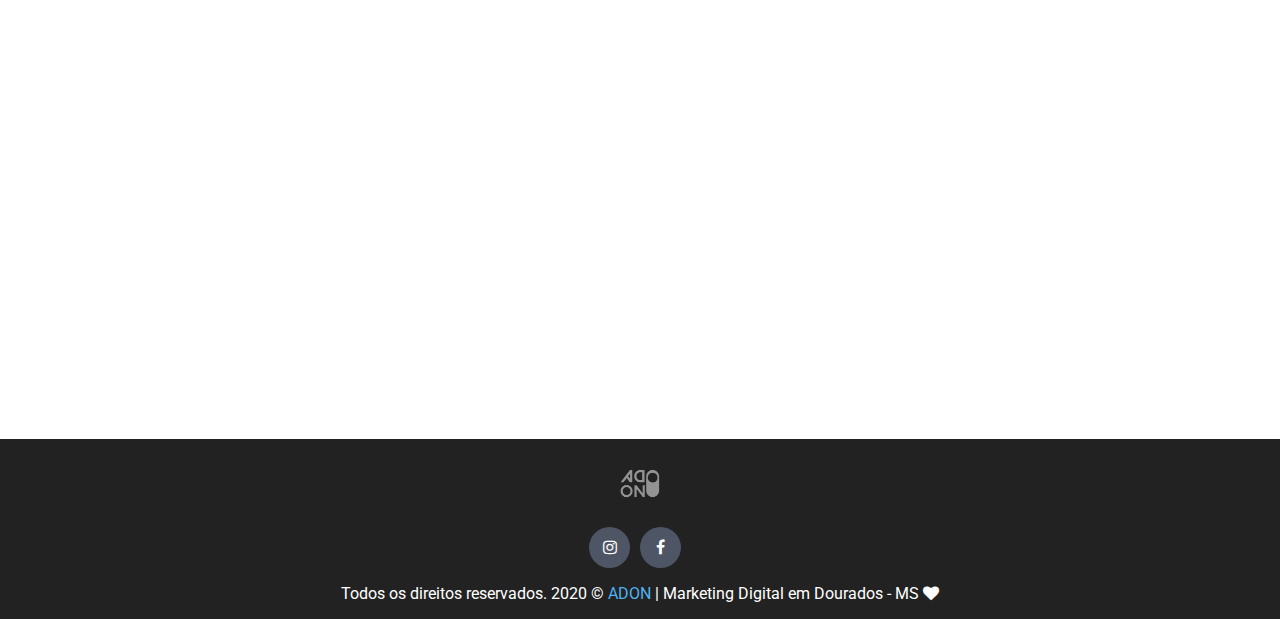
==== commit d6dd7152: "final changes" ====
--- a/index.html
+++ b/index.html
@@ -26,14 +26,30 @@
 
             <img class="logo" src="./public/img/logo.png" alt="logo">
 
-            <nav class="menu-align">
+            <div class="dropdown">
+              
+              <div class="menu-sign" onclick="dropdown()">
+               <i class="fa fa-bars"></i>
+              </div>
+
+              <nav class="menu-dropdown">
                 <ul class="menu">
-                    <li><a href="#home" >HOME</a></li>
-                    <li><a href="#sobre">SOBRE</a></li>
-                    <li><a href="#portifolio">PORTIFOLIO</a></li>
-                    <li><a href="#contato">CONTATO</a></li>
+                    <li><a href="#home" onclick="dropdown()">HOME</a></li>
+                    <li><a href="#sobre" onclick="dropdown()">SOBRE</a></li>
+                    <li><a href="#portifolio" onclick="dropdown()">PORTIFOLIO</a></li>
+                    <li><a href="#contato" onclick="dropdown()">CONTATO</a></li>
                 </ul>
-            </nav>
+              </nav>
+          </div>
+
+          <nav class="menu-align">
+            <ul class="menu">
+                <li><a href="#home">HOME</a></li>
+                <li><a href="#sobre">SOBRE</a></li>
+                <li><a href="#portifolio">PORTIFOLIO</a></li>
+                <li><a href="#contato">CONTATO</a></li>
+            </ul>
+          </nav>
         </header>
 
     <main>
@@ -251,20 +267,22 @@
                     </div>
                     <div class="col">
                         <div class="full team_blog_colum">
-                          <div class="it_team_img"> <img class="img-responsive" src="./public/img/teste_1.jpg" alt="#"> </div>
+                          <div class="it_team_img"> 
+                            <img class="img-responsive" src="./public/img/teste_1.jpg" alt="#"> 
+                          </div>
                           <div class="team_feature_head">
-                            <h4>Gustavo Melo</h4>
+                            <h4>Alessandro Zanata</h4>
                           </div>
                           <div class="team_feature_social">
                             <div class="social_icon">
                               <ul class="list-inline">
-                                <li><a class="fa fa-facebook" href="https://www.facebook.com/profile.php?id=100003875913433" title="Facebook" target="_blank"></a></li>
-                                <li><a class="fa fa-instagram" href="https://www.instagram.com/henrigustav/" title="Instagram" target="_blank"></a></li>
+                                <li><a class="fa fa-facebook" href="https://www.facebook.com/alessandro.zanata.10" title="Facebook" target="_blank"></a></li>
+                                <li><a class="fa fa-instagram" href="https://www.instagram.com/alessandrozanata/" title="Instagram" target="_blank"></a></li>
                               </ul>
                             </div>
                           </div>
                         </div>
-                      </div>
+                    </div>
                   </div>
             
             </div>
@@ -290,7 +308,7 @@
                 </div>
 
                 <div class="map">
-                    <iframe src="https://www.google.com/maps/embed?pb=!1m18!1m12!1m3!1d923.3366535624532!2d-54.80155437079226!3d-22.22692395763378!2m3!1f0!2f0!3f0!3m2!1i1024!2i768!4f13.1!3m3!1m2!1s0x9489a831376fc99f%3A0xeb8469febf755a0b!2sAv.%20Marcelino%20P%C3%ADres%2C%202874%20-%20Jardim%20Climax%2C%20Dourados%20-%20MS%2C%2079801-004!5e0!3m2!1spt-BR!2sbr!4v1599331276491!5m2!1spt-BR!2sbr" width="600" height="450" frameborder="0" style="border:0;" allowfullscreen="" aria-hidden="false" tabindex="0"></iframe>
+                    <iframe src="https://www.google.com/maps/embed?pb=!1m18!1m12!1m3!1d923.3366535624532!2d-54.80155437079226!3d-22.22692395763378!2m3!1f0!2f0!3f0!3m2!1i1024!2i768!4f13.1!3m3!1m2!1s0x9489a831376fc99f%3A0xeb8469febf755a0b!2sAv.%20Marcelino%20P%C3%ADres%2C%202874%20-%20Jardim%20Climax%2C%20Dourados%20-%20MS%2C%2079801-004!5e0!3m2!1spt-BR!2sbr!4v1599331276491!5m2!1spt-BR!2sbr" frameborder="0" style="border:0;" allowfullscreen="" aria-hidden="false" tabindex="0"></iframe>
                 </div>
             </div>
         </section>
@@ -368,14 +386,14 @@
     <div class="modal-content">
 
         <div class="mySlidesVideo videoplayer">
-            <div class="numbertext">1 / 3</div>
+            <div class="numbertext">1 / 2</div>
             <iframe id="fvideo" type="text/html" width="100%" height="404"
             src="http://www.youtube.com/embed/XX8jMVpzdEM?version=3&controls=0&loop=1&color=white&iv_load_policy=3"
             frameborder="0"></iframe>
           </div>
 
           <div class="mySlidesVideo">
-            <div class="numbertext">2 / 3</div>
+            <div class="numbertext">2 / 2</div>
             <iframe id="svideo" type="text/html" width="100%" height="404"
             src="http://www.youtube.com/embed/ees73WsPkGY?version=3&controls=0&loop=1&color=white&iv_load_policy=3"
             frameborder="0"></iframe>
@@ -403,6 +421,7 @@
 <script src="./public/js/show-on-scroll.js"></script>
 <script src="./public/js/ligthbox.js"></script>
 <script src="./public/js/lightboxVideo.js"></script>
+<script src="./public/js/dropdown.js"></script>
 <script src="https://ajax.googleapis.com/ajax/libs/jquery/3.4.1/jquery.min.js"></script> 
 
 </html>--- a/public/css/style.css
+++ b/public/css/style.css
@@ -52,6 +52,10 @@
   padding: 0 15rem 0 0;
 }
 
+.dropdown{
+  position: relative;
+  display: none;
+}
 
 .menu {
   display: flex;
@@ -392,7 +396,7 @@
 }
 /* Portifolio END */
 
-/* Staff START */
+/* Staff START */ 
 .team{
   margin: 10px auto;
   display: flex;
@@ -464,6 +468,11 @@
   transition: ease-in 0.4s;
 }
 
+.section-adress .map iframe{
+  height: 450px;
+  width: 600px;
+}
+
 .sociais
 {
   display: flex;
@@ -557,11 +566,358 @@
   .container .ct-container .row{
     margin: auto;
     justify-content: center;
-    flex-wrap: wrap-reverse;
+    flex-wrap: wrap;
   }
 
   .container .ct-container .row .col{
     padding: 25px 25px 0
   }
 
-}
+  .section-adress .map iframe{
+    height: 350px;
+    width: 500px;
+  }
+}
+
+/* Ipad dimesions */
+
+@media (max-width: 768.99px){
+  header .logo{
+    padding: 0 5rem 0 0;
+  }
+
+  .presentation{
+    min-height: 20vh;
+    background-image: none;
+
+  }
+
+  .presentation .introduction{
+    padding: 0 0 0 2rem;
+  }
+
+  .presentation .intro-text p{
+    max-width: 100%;
+  }
+
+  .presentation .circle{
+    display: none;
+  }
+
+  .cards{
+    flex-direction: column;
+  }
+
+  .container .cards .card p{
+    text-align: center;
+  }
+
+  .ct-container .art,
+  .ct-container .video{
+    padding: 0rem 5rem;
+  }
+
+  .ct-container .art .cards,
+  .ct-container .video .cards{
+    padding: 2rem 0;
+  }
+
+  .section-adress .map iframe{
+    height: 400px;
+    width: 350px;
+  }
+
+  footer .icons{
+    width: 32px;
+    height: 32px;
+    margin-right: 5px;
+  }
+}
+
+/* Surface Duo Dimensions */
+
+@media (max-width: 540.99px){
+  header .logo{
+    width: 15%;
+    padding: 0 16rem 0 0;
+  }
+
+  header .dropdown{
+    display: inline-block;
+  }
+
+  header .menu-align{
+    display: none;
+  }
+
+  header .menu-dropdown{
+    display: none;
+    position: absolute;
+    min-width: 400px;
+    background-color: #FFF;
+    box-shadow: 0px 8px 16px 0px rgba(0,0,0,0.2);
+    margin: 10px;
+    padding: 35px 100px;
+    left: -500px;
+    z-index: 1;
+  }
+
+  .menu-dropdown .menu{
+    flex-direction: column;
+  }
+
+  .menu-dropdown .menu li{
+    line-height: 2rem;
+  }
+
+  section.container .cto-container{
+    padding: 2rem 0;
+  }
+
+  .ct-container .art,
+  .ct-container .video{
+    padding: 0 1rem;
+  }
+
+  .cards .pic img,
+  .cards .pic .overlay,
+  .cards .frame img,
+  .cards .frame .overlay{
+    max-width: 200px;
+    height: 200px;
+  }
+
+  .container .ct-container .row .col{
+    width: 150px;
+    padding: 10px 10px 0;
+  }
+
+  .modal .modal-content{
+    margin: 3rem auto;
+    width: 100%;
+    max-width: 580px;
+  }
+
+  section .section-adress{
+    max-width: 410px;
+    flex-direction: column;
+    padding: 0.5rem;
+    box-shadow: none;
+  }
+
+  .section-adress .map iframe{
+    margin-top: 25px;
+    height: 400px;
+    width: 450px;
+  }
+
+  footer .logo{
+    width: 40px;
+  }
+
+  footer .icons{
+    width: 32px;
+    height: 32px;
+    margin-right: 5px;
+  }
+}
+
+/* Iphone 8 plus or 414 width dimensions */
+
+@media (max-width: 414.99px){
+  header .logo{
+    width: 20%;
+    padding: 0 16rem 0 0;
+  }
+
+  header .dropdown{
+    display: inline-block;
+  }
+
+  header .menu-align{
+    display: none;
+  }
+
+  header .menu-dropdown{
+    display: none;
+    position: absolute;
+    min-width: 375px;
+    background-color: #FFF;
+    box-shadow: 0px 8px 16px 0px rgba(0,0,0,0.2);
+    margin: 10px;
+    padding: 35px 16px;
+    left: -375px;
+    z-index: 1;
+  }
+
+  .menu-dropdown .menu{
+    flex-direction: column;
+  }
+
+  .menu-dropdown .menu li{
+    line-height: 2rem;
+  }
+
+  section.container .cto-container{
+    padding: 2rem 0;
+  }
+
+  .ct-container .art,
+  .ct-container .video{
+    padding: 0 1rem;
+  }
+
+  .container .ct-container .row .col{
+    width: 150px;
+    padding: 10px 10px 0;
+  }
+
+  .modal .modal-content{
+    margin: 3rem auto;
+    width: 100%;
+    max-width: 580px;
+  }
+
+  section .section-adress{
+    max-width: 410px;
+    flex-direction: column;
+    padding: 0.5rem;
+    box-shadow: none;
+  }
+
+  .section-adress .map iframe{
+    margin-top: 25px;
+    height: 325px;
+    width: 350px;
+  }
+
+  footer .logo{
+    width: 40px;
+  }
+
+  footer .icons{
+    width: 32px;
+    height: 32px;
+    margin-right: 5px;
+  }
+}
+
+/* Iphone X or 375 width dimesions */
+
+@media (max-width: 375.99px){
+  header .logo{
+    width: 20%;
+    padding: 0 16rem 0 0;
+  }
+
+  header .dropdown{
+    display: inline-block;
+  }
+
+  header .menu-align{
+    display: none;
+  }
+
+  header .menu-dropdown{
+    display: none;
+    position: absolute;
+    min-width: 375px;
+    background-color: #FFF;
+    box-shadow: 0px 8px 16px 0px rgba(0,0,0,0.2);
+    margin: 10px;
+    padding: 35px 16px;
+    left: -375px;
+    z-index: 1;
+  }
+
+  .menu-dropdown .menu{
+    flex-direction: column;
+  }
+
+  .menu-dropdown .menu li{
+    line-height: 2rem;
+  }
+
+  section.container .cto-container{
+    padding: 2rem 0;
+  }
+
+  .ct-container .art,
+  .ct-container .video{
+    padding: 0 2rem;
+  }
+
+  .container .ct-container .row .col{
+    width: 150px;
+    padding: 10px 10px 0;
+  }
+
+  section .section-adress{
+    max-width: 375px;
+    flex-direction: column;
+    padding: 0.5rem;
+    box-shadow: none;
+  }
+
+  .section-adress .map iframe{
+    margin-top: 25px;
+    height: 325px;
+    width: 280px;
+  }
+
+  footer .logo{
+    width: 40px;
+  }
+
+  footer .icons{
+    width: 32px;
+    height: 32px;
+    margin-right: 5px;
+  }
+}
+
+/* Iphone 5 or 320 width dimesions */
+
+@media(max-width: 320.99px){
+  header .logo{
+    width: 20%;
+    padding: 0 14rem 0 0;
+  }
+
+  header .menu-dropdown{
+    display: none;
+    position: absolute;
+    min-width: 320px;
+    background-color: #FFF;
+    box-shadow: 0px 8px 16px 0px rgba(0,0,0,0.2);
+    margin: 5px;
+    padding: 35px 8px;
+    left: -320px;
+    z-index: 1;
+  }
+
+  .presentation .introduction .button{
+    padding: 10px 0 0 0;
+  }
+
+  .ct-container .art,
+  .ct-container .video{
+    padding: 0 0.6rem;
+  }
+
+  .container .ct-container h1{
+    font-size: 28px;
+  }
+
+  .container .ct-container .row .col{
+    width: 140px;
+    padding: 10px 10px 0;
+  }
+
+  .modal .modal-content{
+    margin: 3rem auto;
+    width: 100%;
+    max-width: 580px;
+  }
+
+}--- a/public/css/staff.css
+++ b/public/css/staff.css
@@ -4,9 +4,10 @@
     display:flex;
     -ms-flex-wrap:wrap;
     flex-wrap:wrap;
-    margin-right:-15px;
-    margin-left:-15px;
+    margin-right:15px;
+    margin-left:15px;
     margin-top: 12px;
+
 }
 
 .col{
